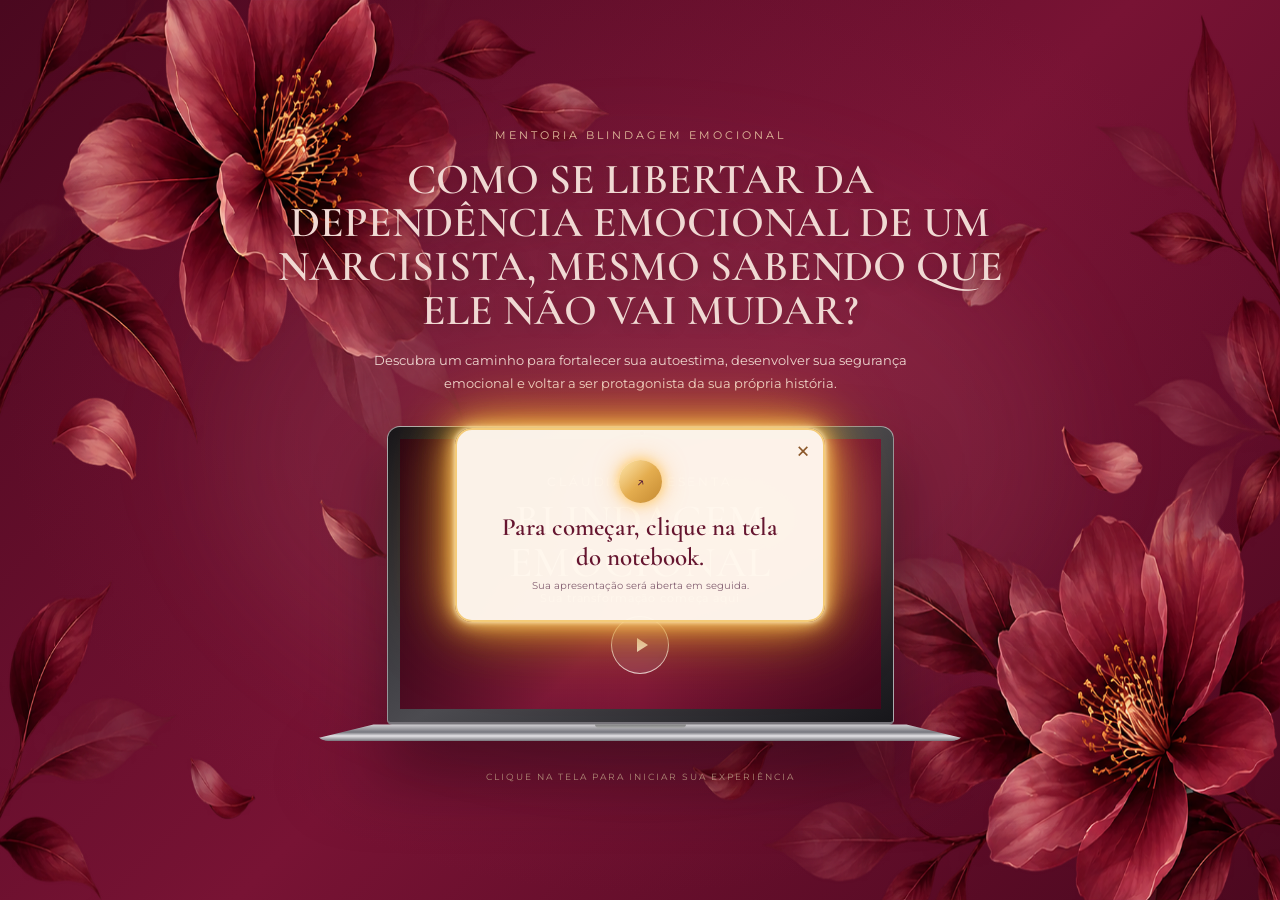
==== index.html @ 000be013 "Primeira versão da VSL Cláudia 3" ====
<!DOCTYPE html>
<html lang="pt-BR">
<head>
  <meta charset="UTF-8">
  <meta name="viewport" content="width=device-width, initial-scale=1.0">
  <meta name="theme-color" content="#650d2b">

  <title>Mentoria Blindagem Emocional | Cláudia</title>

  <link rel="stylesheet" href="style.css">
</head>

<body class="intro-page">

  <main>

    <section class="intro-screen">

      <!-- FUNDO FLORAL -->
      <img
        src="img/floresfundo.png"
        class="floral-background"
        alt=""
        aria-hidden="true"
      >

      <!-- ILUMINAÇÃO DE FUNDO -->
      <div class="intro-glow"></div>

      <!-- CONTEÚDO PRINCIPAL -->
      <div class="intro-content">

        <div class="intro-heading">

          <span class="intro-kicker">
            MENTORIA BLINDAGEM EMOCIONAL
          </span>

          <h1>
            COMO SE LIBERTAR DA DEPENDÊNCIA EMOCIONAL DE UM NARCISISTA, MESMO SABENDO QUE ELE NÃO VAI MUDAR?

          </h1>

          <p>
            Descubra um caminho para fortalecer sua autoestima,
            desenvolver sua segurança emocional e voltar a ser
            protagonista da sua própria história.
          </p>

        </div>

        <!-- NOTEBOOK -->
        <div
          class="laptop-wrap"
          id="laptopEntry"
          role="link"
          tabindex="0"
          aria-label="Clique na tela do notebook para começar"
        >

          <div class="laptop">

            <div class="laptop-lid">

              <div class="laptop-camera"></div>

              <div class="laptop-screen">

                <div class="screen-art">

                  <span class="screen-kicker">
                    CLÁUDIA APRESENTA
                  </span>

                  <span class="screen-title">
                    BLINDAGEM<br>EMOCIONAL
                  </span>

                  <span class="screen-subtitle">
                    Sua transformação começa aqui
                  </span>

                  <span class="screen-play">
                    <span></span>
                  </span>

                </div>

              </div>

            </div>

            <div class="laptop-base">
              <div class="laptop-notch"></div>
            </div>

          </div>

        </div>

        <span class="intro-footer">
          CLIQUE NA TELA PARA INICIAR SUA EXPERIÊNCIA
        </span>

      </div>

      <!-- AVISO DE ENTRADA -->
      <div
        class="entry-hint"
        id="entryHint"
        role="dialog"
        aria-labelledby="entryHintTitle"
      >

        <button
          class="hint-close"
          id="closeEntryHint"
          type="button"
          aria-label="Fechar aviso"
        >
          ×
        </button>

        <span class="hint-icon">↗</span>

        <p id="entryHintTitle">
          Para começar, clique na tela do notebook.
        </p>

        <span class="hint-small">
          Sua apresentação será aberta em seguida.
        </span>

        <span class="hint-pointer"></span>

      </div>

    </section>

  </main>

  <script src="script.js"></script>

</body>
</html>
---- style.css ----
@import url('https://fonts.googleapis.com/css2?family=Cormorant+Garamond:wght@400;500;600;700&family=Montserrat:wght@400;500;600;700&display=swap');

/* =========================================
   CONFIGURAÇÕES GERAIS
========================================= */

:root {
  --wine: #650d2b;
  --wine-dark: #3b071b;
  --wine-light: #8b2445;
  --cream: #f5e9dc;
  --gold: #d9b78c;
  --text: #fff8f0;
}

* {
  margin: 0;
  padding: 0;
  box-sizing: border-box;
}

html {
  scroll-behavior: smooth;
}

body {
  min-height: 100%;
  font-family: 'Montserrat', sans-serif;
  color: var(--text);
  overflow-x: hidden;
}

button {
  font-family: inherit;
}

[hidden] {
  display: none !important;
}

/* =========================================
   FUNDO FLORAL COMPARTILHADO
========================================= */

.intro-screen,
.video-screen {
  background-color: #650d2b;

  background-image:
    url("images/floresfundo.png"),
    radial-gradient(
      ellipse at 50% 45%,
      rgba(147, 37, 72, .38),
      transparent 70%
    ),
    linear-gradient(
      135deg,
      #4a081f 0%,
      #781334 52%,
      #4b081f 100%
    );

  background-size:
    100% 100%,
    cover,
    cover;

  background-position:
    center,
    center,
    center;

  background-repeat:
    no-repeat,
    no-repeat,
    no-repeat;

  background-attachment:
    scroll,
    scroll,
    scroll;
}

/* =========================================
   PRIMEIRA TELA
========================================= */

.intro-screen {
  min-height: 100svh;
  width: 100%;

  position: relative;

  display: flex;
  align-items: center;
  justify-content: center;

  overflow: hidden;
  isolation: isolate;
}

.intro-glow {
  position: absolute;
  z-index: 0;

  width: min(80vw, 850px);
  height: min(60vw, 550px);

  border-radius: 50%;

  background: rgba(230, 161, 158, .08);

  filter: blur(55px);
  pointer-events: none;
}

/* =========================================
   TÍTULO E CONTEÚDO
========================================= */

.intro-content {
  position: relative;
  z-index: 2;

  width: min(90%, 850px);

  display: flex;
  flex-direction: column;
  align-items: center;

  text-align: center;
  gap: 30px;

  padding: 55px 0 45px;
}

.intro-heading {
  max-width: 760px;
}

.intro-kicker {
  display: block;

  color: #e2bd9d;

  font-size: 11px;
  letter-spacing: 3px;

  margin-bottom: 16px;
}

.intro-heading h1 {
font-family: 'Cormorant Garamond', serif;
    font-size: clamp(34px, 5vw, 43px);
    font-weight: 600;
    line-height: 1.02;
    color: #f0d9d3;
    margin: 0 auto 16px;
    max-width: 1000px;
    text-shadow: 0 2px 15px rgba(30, 0, 10, .25);

}

.intro-heading p {
  max-width: 570px;

  margin: 0 auto;

  color: #f0d9d3;

  font-size: 13px;
  line-height: 1.8;
}

.intro-footer {
  font-size: 9px;
  letter-spacing: 2px;

  color: #e2bd9d;
  opacity: .95;
}

/* =========================================
   NOTEBOOK
========================================= */

.laptop-wrap {
  width: min(76vw, 650px);

  position: relative;
  z-index: 2;

  cursor: pointer;
  outline: none;

  filter: drop-shadow(
    0 35px 35px rgba(18, 0, 8, .45)
  );

  transition:
    transform .45s ease,
    filter .45s ease;
}

.laptop-wrap:hover,
.laptop-wrap:focus-visible {
  transform: translateY(-8px) scale(1.015);

  filter: drop-shadow(
    0 42px 42px rgba(18, 0, 8, .55)
  );
}

.laptop-wrap:focus-visible {
  outline: 2px solid var(--gold);
  outline-offset: 8px;
  border-radius: 10px;
}

.laptop {
  width: 100%;
}

.laptop-lid {
  width: 78%;

  margin: 0 auto;

  padding: 12px 12px 13px;

  background: linear-gradient(
    145deg,
    #16151a,
    #4c4b50 48%,
    #17161a
  );

  border: 1px solid rgba(255,255,255,.55);
  border-bottom: 3px solid #77747a;

  border-radius: 13px 13px 5px 5px;

  position: relative;
}

.laptop-camera {
  position: absolute;

  width: 4px;
  height: 4px;

  top: 4px;
  left: 50%;

  border-radius: 50%;
  background: #09090b;

  box-shadow: 0 0 0 1px #666;
}

.laptop-screen {
  aspect-ratio: 16 / 9;

  overflow: hidden;
  position: relative;

  background:
    radial-gradient(
      ellipse at 70% 30%,
      #a83956,
      transparent 40%
    ),
    linear-gradient(
      135deg,
      #300516,
      #8e1c40 54%,
      #4a071e
    );
}

.screen-art {
  width: 100%;
  height: 100%;

  display: flex;
  flex-direction: column;

  align-items: center;
  justify-content: center;

  text-align: center;
  padding: 5%;

  background: linear-gradient(
    90deg,
    rgba(34,0,13,.45),
    transparent 50%,
    rgba(34,0,13,.15)
  );
}

.screen-kicker {
  font-size: clamp(7px, 1vw, 12px);
  letter-spacing: .24em;

  color: #e8c7b5;

  margin-bottom: 2.2%;
}

.screen-title {
  font-family: 'Cormorant Garamond', serif;

  font-size: clamp(19px, 3.5vw, 43px);
  font-weight: 500;

  line-height: .98;
  letter-spacing: .025em;

  text-shadow: 0 2px 15px rgba(0,0,0,.2);
}

.screen-subtitle {
  margin-top: 2%;

  font-size: clamp(7px, .95vw, 11px);
  letter-spacing: .08em;

  color: #f0d9ce;
}

.screen-play {
  display: grid;
  place-items: center;

  width: clamp(30px, 5vw, 58px);
  aspect-ratio: 1;

  border: 1px solid rgba(255,255,255,.75);
  border-radius: 50%;

  margin-top: 2.5%;

  background: rgba(255,255,255,.12);
  backdrop-filter: blur(5px);
}

.screen-play span {
  width: 0;
  height: 0;

  border-top: 7px solid transparent;
  border-bottom: 7px solid transparent;
  border-left: 11px solid #fff4ec;

  margin-left: 4px;
}

.laptop-base {
  width: 100%;

  height: clamp(9px, 1.5vw, 17px);

  position: relative;
  margin-top: -1px;

  background: linear-gradient(
    180deg,
    #d7d5d8 0%,
    #77777e 48%,
    #e4e2e5 70%,
    #77767c 100%
  );

  clip-path: polygon(
    9% 0,
    91% 0,
    100% 85%,
    98% 100%,
    2% 100%,
    0 85%
  );

  border-radius: 0 0 13px 13px;
}

.laptop-notch {
  position: absolute;

  top: 0;
  left: 43%;

  width: 14%;
  height: 4px;

  background: linear-gradient(#777, #aaa);

  border-radius: 0 0 6px 6px;
}

/* =========================================
   AVISOS
========================================= */

.entry-hint,
.video-hint {
  position: absolute;
  z-index: 10;

  width: min(310px, calc(100vw - 36px));

  padding: 23px 22px 20px;

  text-align: center;
  color: #4b1025;

  background: #fff8f0;

  border: 1px solid rgba(217,183,140,.9);
  border-radius: 12px;

  box-shadow: 0 18px 55px rgba(20,0,8,.35);

  animation: hint-in .55s ease both;
}

.entry-hint {
  left: calc(50% + min(28vw, 300px));
  top: 50%;
  transform: translateY(-50%);
}

.entry-hint p,
.video-hint p {
  margin: 9px 0 6px;

  font-family: 'Cormorant Garamond', serif;

  font-size: 21px;
  font-weight: 600;
  line-height: 1.15;
}

.hint-small {
  display: block;

  font-size: 10px;
  line-height: 1.5;

  color: #8a6570;
}

.hint-icon {
  display: inline-grid;
  place-items: center;

  width: 31px;
  height: 31px;

  border-radius: 50%;

  background: #f1e0d8;
  color: var(--wine);

  font-size: 15px;
}

.hint-close {
  position: absolute;

  top: 5px;
  right: 9px;

  border: 0;
  background: transparent;

  color: #82576a;

  font-size: 25px;

  cursor: pointer;
  line-height: 1;
}

.hint-close:hover {
  color: var(--wine);
}

.hint-pointer {
  position: absolute;

  left: -9px;
  top: 48%;

  width: 17px;
  height: 17px;

  background: #fff8f0;

  border-left: 1px solid rgba(217,183,140,.9);
  border-bottom: 1px solid rgba(217,183,140,.9);

  transform: rotate(45deg);
}

@keyframes hint-in {
  from {
    opacity: 0;
    translate: 0 12px;
  }

  to {
    opacity: 1;
    translate: 0 0;
  }
}

/* =========================================
   SEGUNDA TELA - VÍDEO
========================================= */

.video-screen {
  min-height: 100svh;
  width: 100%;

  position: relative;

  display: flex;
  flex-direction: column;
}

/* =========================================
   HEADER
========================================= */

.site-header {
  min-height: 76px;

  padding: 0 clamp(22px, 6vw, 86px);

  display: flex;
  align-items: center;
  justify-content: space-between;

  border-bottom: 1px solid rgba(245,233,220,.25);

  background: rgba(40,3,17,.35);

  position: relative;
  z-index: 2;

  backdrop-filter: blur(5px);
}

.brand {
  color: var(--cream);
  text-decoration: none;

  font-family: 'Cormorant Garamond', serif;

  font-size: 27px;
  font-weight: 600;

  letter-spacing: .08em;
}

.brand span {
  color: var(--gold);
}

.header-caption {
  color: #f0d9d3;

  font-size: 9px;
  letter-spacing: .2em;
}

/* =========================================
   ÁREA DO VÍDEO
========================================= */

.video-content {
  width: min(100% - 36px, 1100px);

  margin: auto;
  padding: 45px 0;

  display: flex;
  align-items: center;
  justify-content: center;

  flex: 1;

  position: relative;
  z-index: 1;
}

.video-frame {
  position: relative;

  width: 100%;

  aspect-ratio: 16 / 9;

  max-height: min(75vh, 720px);

  margin: 0 auto;

  background: #16030b;

  border: 1px solid rgba(231,199,178,.45);

  box-shadow: 0 25px 70px rgba(15,0,7,.45);

  overflow: hidden;
}

.video-frame video {
  width: 100%;
  height: 100%;

  display: block;

  object-fit: contain;
  background: #120208;
}

/* =========================================
   PLACEHOLDER DO VÍDEO
========================================= */

.video-placeholder {
  position: absolute;
  inset: 0;

  display: none;
  flex-direction: column;

  align-items: center;
  justify-content: center;

  gap: 12px;
  padding: 20px;

  color: #f6e7dc;

  background: radial-gradient(
    circle at center,
    #8c2346,
    #270411
  );

  font-size: 12px;
  text-align: center;
}

.video-placeholder.visible {
  display: flex;
}

.video-placeholder p {
  font-size: 15px;
}

.video-placeholder small {
  color: #e8c9c3;
}

.placeholder-play {
  display: grid;
  place-items: center;

  width: 54px;
  aspect-ratio: 1;

  border: 1px solid rgba(255,255,255,.75);
  border-radius: 50%;
}

.placeholder-play span {
  width: 0;
  height: 0;

  border-top: 7px solid transparent;
  border-bottom: 7px solid transparent;
  border-left: 11px solid #fff4ec;

  margin-left: 4px;
}

/* =========================================
   CONTROLES DO VÍDEO
========================================= */

.video-controls {
  position: absolute;

  left: 0;
  right: 0;
  bottom: 0;

  display: flex;
  align-items: center;
  justify-content: space-between;

  padding: 30px 17px 13px;

  background: linear-gradient(
    transparent,
    rgba(0,0,0,.7)
  );

  pointer-events: none;
}

.control-btn {
  pointer-events: auto;

  display: inline-flex;
  align-items: center;

  gap: 8px;

  border: 1px solid rgba(255,255,255,.3);
  border-radius: 30px;

  padding: 9px 13px;

  color: white;
  background: rgba(24,3,12,.55);

  cursor: pointer;
  font-size: 10px;

  transition:
    background .2s,
    border-color .2s;
}

.control-btn:hover {
  background: rgba(255,255,255,.18);
  border-color: white;
}

.control-btn svg {
  width: 17px;
  height: 17px;

  fill: none;
  stroke: currentColor;
  stroke-width: 1.7;

  stroke-linecap: round;
  stroke-linejoin: round;
}

/* =========================================
   AVISO DA SEGUNDA TELA
========================================= */

.video-hint {
  top: 50%;
  left: 50%;

  transform: translate(-50%, -50%);

  width: min(390px, calc(100vw - 36px));

  z-index: 10;
}

.video-hint p {
  font-size: 24px;
}

.video-hint .hint-icon {
  background: var(--wine);
  color: white;
}

/* =========================================
   TELA CHEIA
========================================= */

.video-frame video:fullscreen {
  width: 100%;
  height: 100%;

  object-fit: contain;
  background: #000;
}

/* =========================================
   TRANSIÇÕES
========================================= */

.page-leaving {
  opacity: 0;
  transition: opacity .35s ease;
}

.laptop-wrap.opening {
  transform: scale(1.06);
  opacity: .5;
}

/* =========================================
   TABLETS
========================================= */

@media (max-width: 760px) {

  .intro-content {
    width: 92%;
    gap: 28px;
    padding: 65px 0 40px;
  }

  .intro-heading h1 {
    font-size: clamp(32px, 7vw, 43px);
  }

  .intro-heading p {
    font-size: 12px;
  }

  .laptop-wrap {
    width: 90%;
  }

  .laptop-lid {
    padding: 7px 7px 8px;
    border-radius: 8px 8px 3px 3px;
  }

  .laptop-base {
    height: 10px;
  }

  /* AVISO CENTRALIZADO NO CELULAR */

  .entry-hint {
    top: auto;
    bottom: 6%;

    left: 50%;

    transform: translateX(-50%);
  }

  .hint-pointer {
    display: none;
  }

  /* HEADER */

  .site-header {
    min-height: 62px;
    padding: 0 20px;
  }

  .brand {
    font-size: 23px;
  }

  .header-caption {
    font-size: 7px;
    letter-spacing: .12em;
  }

  /* VÍDEO */

  .video-content {
    width: calc(100% - 28px);

    padding: 35px 0 50px;
  }

  .video-frame {
    aspect-ratio: 16 / 9;
    max-height: none;
  }

  .video-controls {
    padding: 24px 8px 8px;
  }

  .control-btn {
    padding: 8px 10px;
    font-size: 9px;
  }
}

/* =========================================
   CELULARES
========================================= */

@media (max-width: 420px) {

  .intro-content {
    gap: 24px;
  }

  .intro-kicker {
    font-size: 9px;
    letter-spacing: 2px;
  }

  .intro-heading h1 {
    font-size: 34px;
  }

  .intro-heading p {
    font-size: 11px;
    line-height: 1.7;
  }

  .screen-kicker {
    letter-spacing: .12em;
  }

  .screen-title {
    font-size: clamp(17px, 6vw, 25px);
  }

  .screen-subtitle {
    font-size: 7px;
  }

  .screen-play {
    width: 28px;
  }

  .entry-hint {
    bottom: 5%;
  }

  .header-caption {
    max-width: 125px;
    text-align: right;
    line-height: 1.4;
  }

  .video-hint p {
    font-size: 22px;
  }

  .control-btn {
    gap: 5px;
    padding: 7px 8px;
  }

  .control-btn svg {
    width: 15px;
    height: 15px;
  }

}

/* =========================================
   TELAS MUITO PEQUENAS
========================================= */

@media (max-width: 350px) {

  .intro-heading h1 {
    font-size: 29px;
  }

  .intro-content {
    gap: 20px;
  }

  .site-header {
    padding: 0 13px;
  }

  .brand {
    font-size: 20px;
  }

  .header-caption {
    font-size: 6px;
  }

}


/* IMAGEM FLORAL NAS DUAS TELAS */

.intro-screen,
.video-screen {
  position: relative;
  isolation: isolate;
  overflow: hidden;
}

.floral-background {
  position: absolute;
  inset: 0;

  width: 100%;
  height: 100%;

  object-fit: fill;
  object-position: center;

  z-index: -1;

  pointer-events: none;
  user-select: none;
}

.intro-content,
.site-header,
.video-content {
  position: relative;
  z-index: 2;
}

.entry-hint,
.video-hint {
  z-index: 10;
}



/* =========================================
   AVISO CENTRALIZADO NO NOTEBOOK
========================================= */

.entry-hint {
  position: absolute !important;

  top: 50% !important;
  left: 50% !important;
  right: auto !important;
  bottom: auto !important;

  transform: translate(-50%, -50%) !important;

  width: min(310px, 82vw);
  padding: 25px 24px 22px;

  background: rgba(255, 248, 239, .97);

  border: 2px solid #e8bd70;
  border-radius: 14px;

  box-shadow:
    0 0 0 3px rgba(218, 164, 82, .16),
    0 0 18px rgba(255, 190, 83, .75),
    0 0 40px rgba(255, 166, 56, .35),
    0 15px 45px rgba(25, 0, 10, .45);

  animation:
    hint-appear .5s ease both,
    golden-pulse 2s ease-in-out .5s infinite;

  z-index: 20;

  pointer-events: none;
}

/* O X continua clicável */

.entry-hint .hint-close {
  pointer-events: auto;

  color: #8b5729;
  font-size: 28px;

  top: 7px;
  right: 12px;

  transition: transform .25s ease;
}

.entry-hint .hint-close:hover {
  transform: rotate(90deg);
  color: #b77b2e;
}

.entry-hint .hint-icon {
  background: linear-gradient(135deg, #f5dba9, #d8a44d);
  color: #592039;

  width: 37px;
  height: 37px;

  box-shadow: 0 0 15px rgba(218,164,82,.45);
}

.entry-hint p {
  color: #59162f;
  font-size: 23px;
  line-height: 1.15;
}

.entry-hint .hint-small {
  color: #866274;
}

/* Remove a seta lateral antiga */

.entry-hint .hint-pointer {
  display: none;
}

/* =========================================
   ANIMAÇÃO DE BRILHO DOURADO
========================================= */

@keyframes golden-pulse {
  0%, 100% {
    box-shadow:
      0 0 0 2px rgba(218,164,82,.12),
      0 0 13px rgba(255,190,83,.45),
      0 0 25px rgba(255,166,56,.2),
      0 15px 45px rgba(25,0,10,.4);
  }

  50% {
    box-shadow:
      0 0 0 4px rgba(218,164,82,.25),
      0 0 23px rgba(255,205,112,.95),
      0 0 48px rgba(255,166,56,.55),
      0 15px 45px rgba(25,0,10,.4);
  }
}

@keyframes hint-appear {
  from {
    opacity: 0;
    scale: .85;
  }

  to {
    opacity: 1;
    scale: 1;
  }
}

/* =========================================
   ABERTURA DO NOTEBOOK
========================================= */

.intro-screen {
  transition:
    background-color .8s ease,
    opacity .8s ease;
}

.laptop-wrap {
  transform-origin: center center;

  transition:
    transform .85s cubic-bezier(.65,0,.25,1),
    opacity .65s ease,
    filter .65s ease;
}

/* Quando a pessoa clica */

.intro-screen.is-transitioning .laptop-wrap {
  transform: scale(2.8);
  opacity: 0;

  filter: brightness(2.5) blur(5px);
  pointer-events: none;
}

.intro-screen.is-transitioning .intro-content {
  transition:
    opacity .55s ease,
    transform .75s ease;

  opacity: 0;
  transform: scale(.92);
}

.intro-screen.is-transitioning .entry-hint {
  animation: none;
  opacity: 0;
  transition: opacity .2s ease;
}

.intro-screen.is-transitioning {
  background-color: #23030f;
}

/* =========================================
   ENTRADA DA SEGUNDA PÁGINA
========================================= */

.video-page .site-header {
  animation: header-enter .8s ease both;
}

.video-page .video-content {
  animation: video-enter 1s cubic-bezier(.2,.75,.25,1) both;
}

.video-page .video-hint {
  animation: video-hint-enter .7s ease both;
}

@keyframes header-enter {
  from {
    opacity: 0;
    transform: translateY(-20px);
  }

  to {
    opacity: 1;
    transform: translateY(0);
  }
}

@keyframes video-enter {
  from {
    opacity: 0;
    transform: scale(.88);
    filter: blur(10px);
  }

  to {
    opacity: 1;
    transform: scale(1);
    filter: blur(0);
  }
}

@keyframes video-hint-enter {
  from {
    opacity: 0;
    transform: translate(-50%, -42%);
  }

  to {
    opacity: 1;
    transform: translate(-50%, -50%);
  }
}

/* =========================================
   RESPONSIVIDADE
========================================= */

@media (max-width: 760px) {

  .entry-hint {
    top: 50% !important;
    left: 50% !important;
    bottom: auto !important;

    width: min(285px, 84vw);
  }

  .entry-hint p {
    font-size: 21px;
  }

  .intro-screen.is-transitioning .laptop-wrap {
    transform: scale(2.2);
  }

}

@media (prefers-reduced-motion: reduce) {
  .entry-hint {
    animation: none;
  }

  .laptop-wrap,
  .intro-screen {
    transition-duration: .2s;
  }
}


/* ==========================================
   AVISO 1 — NOTEBOOK
   MAIOR, MAIS BAIXO E COM BRILHO INTENSO
========================================== */

.entry-hint {
  top: calc(50% + 75px) !important;
  left: 50% !important;

  width: min(370px, 88vw) !important;

  padding: 30px 32px 27px !important;

  border: 2px solid #f4cb79 !important;
  border-radius: 17px !important;

  background: rgba(255, 247, 237, 0.98) !important;

  box-shadow:
    0 0 5px #fff1c9,
    0 0 15px #f5c76f,
    0 0 30px rgba(255, 190, 75, 0.95),
    0 0 55px rgba(255, 177, 48, 0.8),
    0 0 85px rgba(255, 166, 40, 0.45),
    0 15px 45px rgba(25, 0, 10, 0.45) !important;

  animation:
    hint-appear .5s ease both,
    golden-pulse-strong 1.8s ease-in-out .5s infinite !important;
}

/* Texto do primeiro aviso */

.entry-hint p {
  font-size: 25px !important;
  line-height: 1.2 !important;
  color: #65152f !important;
}

/* Ícone dourado */

.entry-hint .hint-icon {
  width: 43px !important;
  height: 43px !important;

  background: linear-gradient(
    135deg,
    #ffe8b0,
    #e4ad4f,
    #c58a31
  ) !important;

  box-shadow:
    0 0 12px rgba(255, 195, 80, .8),
    0 0 25px rgba(255, 180, 60, .5) !important;
}

/* ==========================================
   AVISO 2 — PÁGINA DO VÍDEO
   MESMO BRILHO DOURADO
========================================== */

.video-hint {
  border: 2px solid #f4cb79 !important;
  border-radius: 17px !important;

  background: rgba(255, 247, 237, 0.98) !important;

  box-shadow:
    0 0 5px #fff1c9,
    0 0 15px #f5c76f,
    0 0 30px rgba(255, 190, 75, 0.95),
    0 0 55px rgba(255, 177, 48, 0.8),
    0 0 85px rgba(255, 166, 40, 0.45),
    0 15px 45px rgba(25, 0, 10, 0.45) !important;

  animation:
    video-hint-enter .7s ease both,
    golden-pulse-strong 1.8s ease-in-out .7s infinite !important;
}

.video-hint p {
  color: #65152f !important;
  font-size: 23px !important;
  line-height: 1.25 !important;
}

.video-hint .hint-icon {
  background: linear-gradient(
    135deg,
    #ffe8b0,
    #e4ad4f,
    #c58a31
  ) !important;

  box-shadow:
    0 0 12px rgba(255, 195, 80, .8),
    0 0 25px rgba(255, 180, 60, .5) !important;
}

/* ==========================================
   BRILHO DOURADO MAIS FORTE
========================================== */

@keyframes golden-pulse-strong {

  0%, 100% {
    border-color: #e9b95e;

    box-shadow:
      0 0 5px #fff1c9,
      0 0 14px #f5c76f,
      0 0 28px rgba(255, 190, 75, .8),
      0 0 48px rgba(255, 177, 48, .55),
      0 15px 45px rgba(25, 0, 10, .4);
  }

  50% {
    border-color: #fff0b8;

    box-shadow:
      0 0 8px #fff8df,
      0 0 22px #ffe29b,
      0 0 42px #ffc65e,
      0 0 70px rgba(255, 177, 48, 1),
      0 0 100px rgba(255, 166, 40, .7),
      0 15px 45px rgba(25, 0, 10, .4);
  }

}

/* ==========================================
   AJUSTE PARA CELULARES
========================================== */

@media (max-width: 760px) {

  .entry-hint {
    top: calc(50% + 35px) !important;

    width: min(320px, 88vw) !important;

    padding: 25px 22px !important;
  }

  .entry-hint p {
    font-size: 21px !important;
  }

  .video-hint {
    width: min(320px, 88vw);
  }

}



/* ==========================================
   VSL — EXPERIÊNCIA HORIZONTAL
========================================== */

:root {
  --hx-cream: #F8F3EC;
  --hx-wine: #7A2635;
  --hx-dark: #5A1723;
  --hx-deep: #260F19;
  --hx-rose: #B77B83;
  --hx-gold: #C8A985;
  --hx-text: #38252A;
  --hx-muted: #8B7778;
  --hx-serif: "Cormorant Garamond", Georgia, serif;
  --hx-sans: "Lato", Arial, sans-serif;
}

/* BLOQUEADO ATÉ A LIBERAÇÃO DO VÍDEO */

.horizontal-experience {
  display: none;
  width: 100%;
  height: 100svh;
  background: var(--hx-cream);
}

.horizontal-experience.is-unlocked {
  display: block;
  animation: hxReveal 1s ease both;
}

@keyframes hxReveal {
  from {
    opacity: 0;
    filter: blur(8px);
  }
  to {
    opacity: 1;
    filter: blur(0);
  }
}

/* TRILHO HORIZONTAL */

.horizontal-track {
  display: flex;
  flex-wrap: nowrap;

  width: 100%;
  height: 100svh;

  overflow-x: auto;
  overflow-y: hidden;

  scroll-snap-type: x mandatory;
  scroll-behavior: smooth;
  overscroll-behavior: contain;

  scrollbar-width: none;
  -ms-overflow-style: none;
}

.horizontal-track::-webkit-scrollbar {
  display: none;
}

/* CADA SEÇÃO OCUPA UMA TELA */

.horizontal-panel {
  position: relative;

  flex: 0 0 100%;
  width: 100%;
  min-width: 100%;
  height: 100%;
  min-height: 100svh;

  display: flex;
  align-items: center;
  justify-content: center;

  padding: 55px 7%;

  overflow: hidden;
  scroll-snap-align: start;
  scroll-snap-stop: always;

  box-sizing: border-box;
}

.panel-content {
  position: relative;
  z-index: 2;

  width: min(1180px, 100%);
  max-height: 100%;
  margin: auto;
}

/* TIPOGRAFIA */

.hx-kicker {
  display: block;
  margin-bottom: 18px;

  color: var(--hx-wine);
  font-family: var(--hx-sans);

  font-size: 10px;
  font-weight: 700;
  letter-spacing: 3px;
  text-transform: uppercase;
}

.horizontal-panel h2 {
  color: var(--hx-deep);
  font-family: var(--hx-serif);

  font-size: clamp(40px, 5vw, 68px);
  font-weight: 500;
  line-height: .98;
}

.horizontal-panel h2 em {
  color: var(--hx-wine);
  font-weight: 400;
}

.hx-description {
  max-width: 540px;
  margin: 22px auto;

  color: var(--hx-muted);
  font-size: 14px;
  line-height: 1.8;
}

/* BOTÕES */

.hx-button {
  display: inline-flex;
  align-items: center;
  justify-content: center;
  gap: 15px;

  min-height: 56px;
  padding: 16px 28px;

  border: 1px solid var(--hx-gold);
  border-radius: 7px;

  background: var(--hx-wine);
  color: white;

  font-family: var(--hx-sans);
  font-size: 11px;
  font-weight: 700;
  letter-spacing: 1.2px;
  text-align: center;

  transition:
    background .3s ease,
    transform .3s ease,
    box-shadow .3s ease;
}

.hx-button:hover {
  background: var(--hx-deep);
  transform: translateY(-3px);
  box-shadow: 0 10px 30px rgba(90, 23, 35, .2);
}

/* ==========================================
   01 — INVESTIMENTO
========================================== */

.investment-panel {
  background:
    radial-gradient(circle at 15% 15%, rgba(183,123,131,.16), transparent 35%),
    var(--hx-cream);
}

.investment-content {
  max-width: 700px;
  padding: 45px;

  text-align: center;

  border: 1px solid rgba(200,169,133,.75);
  background: rgba(255,255,255,.55);

  box-shadow: 0 25px 80px rgba(38,15,25,.08);
}

.investment-content h2 {
  font-size: clamp(45px, 5.5vw, 70px);
}

.investment-price-box {
  display: flex;
  flex-direction: column;
  gap: 5px;

  margin: 25px 0;
}

.investment-price-box span {
  color: var(--hx-muted);
  font-size: 10px;
  letter-spacing: 3px;
}

.investment-price-box strong {
  color: var(--hx-wine);
  font-family: var(--hx-sans);
  font-size: clamp(35px, 4vw, 52px);
}

.investment-content small {
  display: block;
  margin-top: 15px;
  color: var(--hx-muted);
  font-size: 10px;
}

/* ==========================================
   02 — GARANTIA
========================================== */

.guarantee-panel {
  background:
    radial-gradient(circle at 80% 20%, rgba(183,123,131,.2), transparent 38%),
    #EFE5DA;
}

.guarantee-content {
  max-width: 760px;
  padding: 60px;
  text-align: center;
}

.guarantee-symbol {
  display: grid;
  place-items: center;

  width: 75px;
  height: 75px;
  margin: 0 auto 25px;

  border: 1px solid var(--hx-gold);
  border-radius: 50%;

  color: var(--hx-wine);
  font-size: 34px;
}

.guarantee-content h2 {
  margin-bottom: 25px;
}

.guarantee-content p {
  max-width: 520px;
  margin: auto;

  color: var(--hx-muted);
  font-size: 15px;
  line-height: 1.8;
}

/* ==========================================
   03 — MÉTODO
========================================== */

.method-section {
  background: var(--hx-deep);
  color: var(--hx-cream);
}

.method-content {
  display: flex;
  flex-direction: column;
  justify-content: center;
  gap: 35px;
}

.method-heading {
  max-width: 750px;
}

.method-heading .hx-kicker {
  color: var(--hx-gold);
}

.method-heading h2 {
  color: var(--hx-cream);
  font-size: clamp(36px, 4.5vw, 57px);
}

.method-heading h2 em {
  color: #D5AD9D;
}

.method-heading p {
  max-width: 550px;
  margin-top: 15px;

  color: rgba(248,243,236,.7);
  font-size: 13px;
  line-height: 1.7;
}

.method-cards {
  display: grid;
  grid-template-columns: repeat(5, minmax(0, 1fr));
  gap: 22px;
}

.method-item {
  min-width: 0;
  padding: 18px 12px;

  border-top: 1px solid rgba(200,169,133,.5);

  transition:
    background .3s ease,
    transform .3s ease;
}

.method-item:hover {
  background: rgba(255,255,255,.04);
  transform: translateY(-5px);
}

.method-number {
  display: block;
  margin-bottom: 18px;

  color: var(--hx-gold);
  font-size: 12px;
  letter-spacing: 2px;
}

.method-line {
  display: block;
  width: 35px;
  height: 1px;
  margin-bottom: 17px;
  background: var(--hx-gold);
}

.method-item h3 {
  margin-bottom: 12px;

  color: var(--hx-cream);
  font-family: var(--hx-serif);
  font-size: clamp(22px, 2vw, 29px);
  font-weight: 500;
}

.method-item p {
  color: rgba(248,243,236,.65);
  font-size: 11px;
  line-height: 1.7;
}

.method-footer {
  color: var(--hx-gold);
  font-size: 9px;
  letter-spacing: 3px;
  text-align: right;
}

/* ==========================================
   04 — BÔNUS
========================================== */

.bonus-section {
  background: #F0E7DD;
}

.bonus-content {
  display: flex;
  flex-direction: column;
  gap: 30px;
}

.bonus-heading {
  max-width: 760px;
}

.bonus-heading h2 {
  font-size: clamp(35px, 4vw, 53px);
}

.bonus-heading p {
  max-width: 530px;
  margin-top: 12px;

  color: var(--hx-muted);
  font-size: 12px;
  line-height: 1.7;
}

.bonus-grid {
  display: grid;
  grid-template-columns: repeat(4, minmax(0, 1fr));
  gap: 15px;
}

.bonus-item {
  min-width: 0;
  min-height: 225px;

  padding: 22px 17px;

  background: rgba(255,255,255,.62);
  border: 1px solid rgba(200,169,133,.45);

  transition:
    transform .3s ease,
    box-shadow .3s ease;
}

.bonus-item:hover {
  transform: translateY(-6px);
  box-shadow: 0 15px 35px rgba(38,15,25,.09);
}

.bonus-number {
  display: block;
  color: var(--hx-gold);
  font-size: 11px;
  letter-spacing: 2px;
}

.bonus-circle {
  display: grid;
  place-items: center;

  width: 43px;
  height: 43px;
  margin: 14px 0;

  border: 1px solid var(--hx-gold);
  border-radius: 50%;

  color: var(--hx-wine);
  font-size: 24px;
}

.bonus-item h3 {
  margin-bottom: 10px;

  color: var(--hx-deep);
  font-family: var(--hx-serif);
  font-size: 23px;
  line-height: 1.05;
}

.bonus-item p {
  color: var(--hx-muted);
  font-size: 10px;
  line-height: 1.65;
}

/* ==========================================
   05 — FAQ
========================================== */

.faq-section {
  background: var(--hx-cream);
}

.faq-content {
  display: grid;
  grid-template-columns: .8fr 1.2fr;
  align-items: start;
  gap: 70px;
}

.faq-heading h2 {
  font-size: clamp(40px, 5vw, 65px);
}

.faq-list {
  border-top: 1px solid rgba(90,23,35,.2);
}

.faq-item {
  padding: 19px 0;
  border-bottom: 1px solid rgba(90,23,35,.2);
}

.faq-item summary {
  position: relative;
  padding-right: 30px;

  color: var(--hx-deep);
  font-family: var(--hx-serif);
  font-size: 23px;

  cursor: pointer;
  list-style: none;
}

.faq-item summary::-webkit-details-marker {
  display: none;
}

.faq-item summary::after {
  content: "+";
  position: absolute;
  right: 0;
  top: -4px;

  color: var(--hx-wine);
  font-family: var(--hx-sans);
  font-size: 25px;

  transition: transform .25s ease;
}

.faq-item[open] summary::after {
  transform: rotate(45deg);
}

.faq-item p {
  max-width: 650px;
  padding-top: 15px;

  color: var(--hx-muted);
  font-size: 12px;
  line-height: 1.8;
}

/* ==========================================
   06 — CTA FINAL
========================================== */

.final-cta {
  background:
    radial-gradient(circle at center, rgba(183,123,131,.22), transparent 55%),
    var(--hx-wine);
  color: var(--hx-cream);
}

.final-cta-content {
  max-width: 850px;
  text-align: center;
}

.final-cta .hx-kicker {
  color: var(--hx-gold);
}

.final-cta-content > p {
  font-family: var(--hx-serif);
  font-size: clamp(32px, 4.5vw, 58px);
  line-height: 1.12;
}

.final-cta-subtext {
  display: block;
  margin: 24px 0 35px;

  color: rgba(248,243,236,.75);
  font-size: 13px;
  line-height: 1.7;
}

.final-cta .hx-button {
  background: var(--hx-cream);
  color: var(--hx-wine);
  border-color: var(--hx-gold);
}

/* ==========================================
   07 — RODAPÉ
========================================== */

.footer-panel {
  min-height: 100svh;
  background: var(--hx-deep);
  color: var(--hx-cream);
}

.horizontal-footer {
  width: min(1100px, 100%);
  display: flex;
  flex-direction: column;
  align-items: center;
  gap: 25px;
  text-align: center;
}

.footer-brand {
  font-family: var(--hx-serif);
  font-size: 52px;
  letter-spacing: 3px;
}

.footer-brand span {
  color: var(--hx-gold);
}

.horizontal-footer p {
  color: rgba(248,243,236,.65);
  font-size: 11px;
  line-height: 1.7;
}

.footer-security {
  color: var(--hx-gold);
  font-size: 12px;
  letter-spacing: 1px;
}

.footer-safety {
  max-width: 400px;
  padding-top: 20px;
  border-top: 1px solid rgba(200,169,133,.3);
}

/* ==========================================
   RESPONSIVIDADE
========================================== */

@media (max-width: 1000px) {

  .horizontal-panel {
    padding: 40px 5%;
  }

  .method-cards {
    grid-template-columns: repeat(3, minmax(0, 1fr));
  }

  .bonus-grid {
    grid-template-columns: repeat(2, minmax(0, 1fr));
  }

  .faq-content {
    gap: 35px;
  }

}

@media (max-width: 760px) {

  .horizontal-experience,
  .horizontal-track {
    height: 100svh;
  }

  .horizontal-track {
    scroll-snap-type: x mandatory;
  }

  .horizontal-panel {
    flex: 0 0 100%;
    min-width: 100%;
    height: 100svh;
    min-height: 100svh;

    padding: 35px 7%;

    overflow-y: auto;
    align-items: center;
  }

  .panel-content {
    max-height: none;
    padding-top: 25px;
    padding-bottom: 25px;
  }

  .investment-content {
    padding: 30px 20px;
  }

  .guarantee-content {
    padding: 25px 10px;
  }

  .method-content,
  .bonus-content {
    gap: 22px;
  }

  .method-cards {
    display: flex;
    overflow-x: auto;
    gap: 15px;

    padding: 10px 2px 20px;

    scroll-snap-type: x mandatory;
    scrollbar-width: thin;
  }

  .method-item {
    flex: 0 0 75%;
    scroll-snap-align: start;
    padding: 20px;
  }

  .bonus-grid {
    grid-template-columns: repeat(2, minmax(0, 1fr));
    gap: 10px;
  }

  .bonus-item {
    min-height: 220px;
    padding: 15px 12px;
  }

  .bonus-item h3 {
    font-size: 19px;
  }

  .bonus-item p {
    font-size: 10px;
  }

  .faq-content {
    display: flex;
    flex-direction: column;
    gap: 25px;
  }

  .faq-item summary {
    font-size: 19px;
  }

  .final-cta-content > p {
    font-size: 37px;
  }

  .footer-brand {
    font-size: 43px;
  }

}

@media (max-width: 400px) {

  .horizontal-panel {
    padding: 25px 5%;
  }

  .horizontal-panel h2 {
    font-size: 36px;
  }

  .method-item {
    flex-basis: 85%;
  }

  .bonus-grid {
    grid-template-columns: 1fr;
  }

  .bonus-item {
    min-height: 0;
  }

  .investment-content {
    padding: 25px 15px;
  }

  .investment-price-box strong {
    font-size: 34px;
  }

}

/* ACESSIBILIDADE */

@media (prefers-reduced-motion: reduce) {

  .horizontal-experience.is-unlocked {
    animation: none;
  }

  .horizontal-track {
    scroll-behavior: auto;
  }

  .hx-button,
  .bonus-item,
  .method-item {
    transition: none;
  }

}


/* ==========================================
   VSL — TRANSIÇÃO PARA A EXPERIÊNCIA HORIZONTAL
========================================== */

/* Bloqueia a rolagem vertical da página */
html.hx-active,
body.hx-active {
  width: 100%;
  height: 100%;
  margin: 0;
  overflow: hidden !important;
}

/* Esconde a tela do vídeo depois que ele termina */
body.hx-active .video-screen {
  display: none !important;
}

/* Coloca a experiência horizontal na tela inteira */
body.hx-active #horizontalExperience {
  display: block !important;

  position: fixed;
  inset: 0;

  width: 100vw;
  height: 100vh;
  height: 100svh;

  z-index: 100;

  overflow: hidden;
}

/* Trilho horizontal */
body.hx-active #horizontalTrack {
  display: flex;

  width: 100%;
  height: 100vh;
  height: 100svh;

  overflow-x: auto;
  overflow-y: hidden;

  scroll-behavior: smooth;
  scroll-snap-type: x mandatory;

  overscroll-behavior: contain;

  scrollbar-width: none;
}

body.hx-active #horizontalTrack::-webkit-scrollbar {
  display: none;
}

/* Mantém as seções lado a lado */
body.hx-active .horizontal-panel {
  flex: 0 0 100%;
  min-width: 100%;
  height: 100%;
}

/* Responsividade */
@media (max-width: 760px) {
  body.hx-active .horizontal-panel {
    height: 100svh;
    min-height: 100svh;
    overflow-y: auto;
  }
}
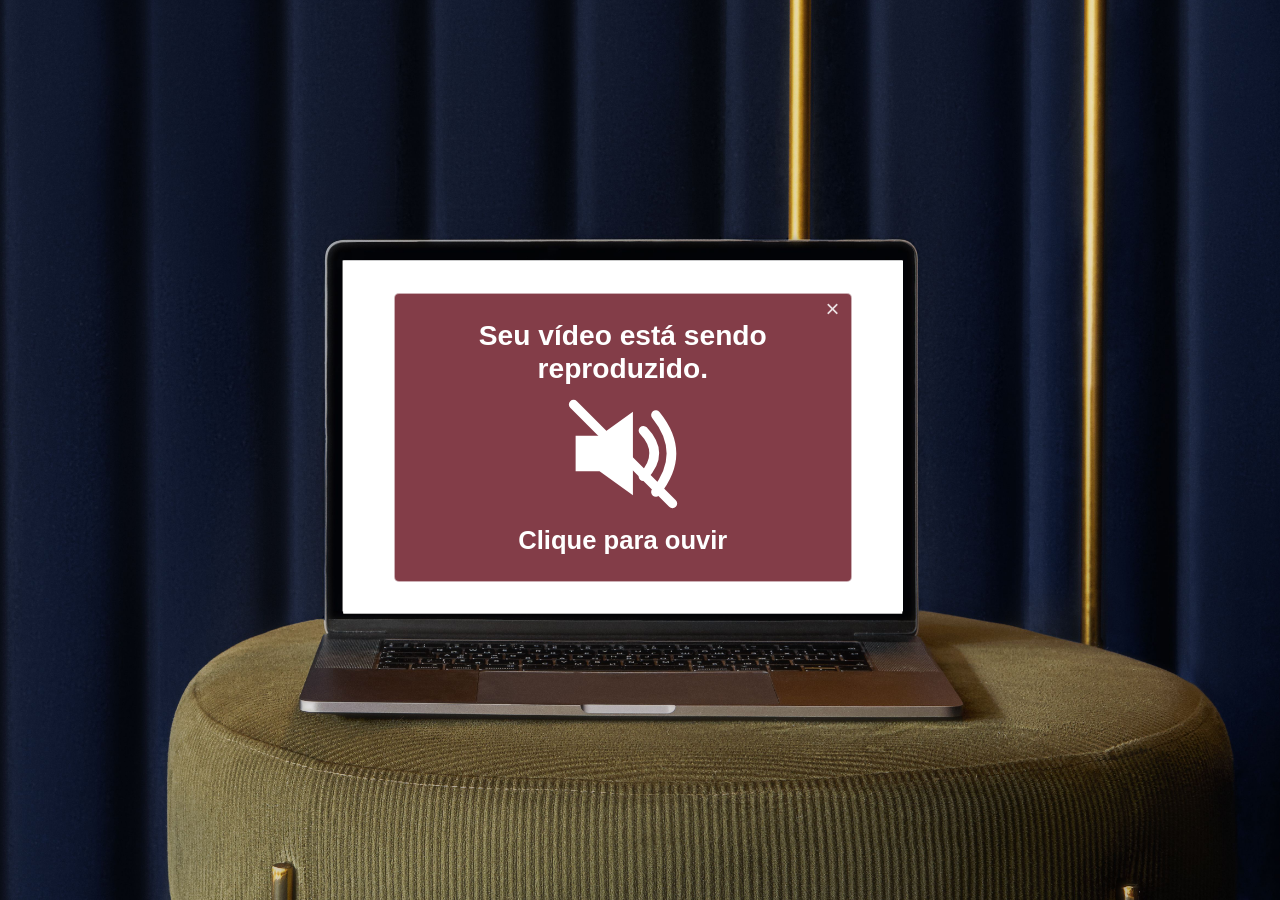
==== commit 1dec3cdc: "vsl 3 ajustes feitos" ====
--- a/index.html
+++ b/index.html
@@ -1,146 +1,119 @@
-
 <!DOCTYPE html>
 <html lang="pt-BR">
+
 <head>
-  <meta charset="UTF-8">
-  <meta name="viewport" content="width=device-width, initial-scale=1.0">
-  <meta name="theme-color" content="#650d2b">
+    <meta charset="UTF-8">
+    <meta name="viewport" content="width=device-width, initial-scale=1.0">
 
-  <title>Mentoria Blindagem Emocional | Cláudia</title>
+    <title>Mentoria Blindagem Emocional | Cláudia</title>
 
-  <link rel="stylesheet" href="style.css">
+    <link rel="stylesheet" href="style.css">
 </head>
 
-<body class="intro-page">
+<body>
 
-  <main>
+    <main class="intro-screen" id="introScreen">
 
-    <section class="intro-screen">
+        <!-- CENÁRIO RESPONSIVO -->
+        <div class="scene-art">
 
-      <!-- FUNDO FLORAL -->
-      <img
-        src="img/floresfundo.png"
-        class="floral-background"
-        alt=""
-        aria-hidden="true"
-      >
 
-      <!-- ILUMINAÇÃO DE FUNDO -->
-      <div class="intro-glow"></div>
+          <picture class="scene-picture">
 
-      <!-- CONTEÚDO PRINCIPAL -->
-      <div class="intro-content">
+            <!-- IMAGEM VERTICAL PARA CELULAR -->
+            <source
+                media="(max-width: 600px)"
+                srcset="img/fundocelular.jpg"
+            >
 
-        <div class="intro-heading">
+            <!-- IMAGEM HORIZONTAL PARA DESKTOP E TABLET -->
+            <img
+                src="img/fundonote.jpg"
+                alt="Notebook sobre pufe verde"
+                class="scene-image"
+            >
 
-          <span class="intro-kicker">
-            MENTORIA BLINDAGEM EMOCIONAL
-          </span>
+        </picture>
 
-          <h1>
-            COMO SE LIBERTAR DA DEPENDÊNCIA EMOCIONAL DE UM NARCISISTA, MESMO SABENDO QUE ELE NÃO VAI MUDAR?
+            <!-- ÁREA DA TELA DO NOTEBOOK -->
+            <div class="laptop-screen" id="laptopScreen">
 
-          </h1>
+                <!-- PRÉVIA DO VÍDEO -->
+                <video
+                    class="video-preview"
+                    id="videoPreview"
+                    autoplay
+                    muted
+                    loop
+                    playsinline
+                    preload="auto"
+                >
+                    <source src="video/vsl-demo1.mp4" type="video/mp4">
+                </video>
 
-          <p>
-            Descubra um caminho para fortalecer sua autoestima,
-            desenvolver sua segurança emocional e voltar a ser
-            protagonista da sua própria história.
-          </p>
+                <!-- AVISO DE ÁUDIO -->
+                <div class="sound-notice" id="soundNotice">
+
+                    <button
+                        type="button"
+                        class="close-notice"
+                        id="closeNotice"
+                        aria-label="Fechar aviso"
+                    >
+                        ×
+                    </button>
+
+                    <h1>
+                        Seu vídeo está sendo reproduzido.
+                    </h1>
+
+                    <div class="sound-icon">
+
+                        <svg viewBox="0 0 120 120" aria-hidden="true">
+
+                            <path
+                                d="M15 43 H38 L70 20 V100 L38 77 H15 Z"
+                                fill="white"
+                            />
+
+                            <path
+                                d="M80 38 Q101 60 80 82"
+                                fill="none"
+                                stroke="white"
+                                stroke-width="9"
+                                stroke-linecap="round"
+                            />
+
+                            <path
+                                d="M92 23 Q122 60 92 97"
+                                fill="none"
+                                stroke="white"
+                                stroke-width="9"
+                                stroke-linecap="round"
+                            />
+
+                            <path
+                                d="M13 13 L108 108"
+                                stroke="white"
+                                stroke-width="9"
+                                stroke-linecap="round"
+                            />
+
+                        </svg>
+
+                    </div>
+
+                    <p>Clique para ouvir</p>
+
+                </div>
+
+            </div>
 
         </div>
 
-        <!-- NOTEBOOK -->
-        <div
-          class="laptop-wrap"
-          id="laptopEntry"
-          role="link"
-          tabindex="0"
-          aria-label="Clique na tela do notebook para começar"
-        >
+    </main>
 
-          <div class="laptop">
-
-            <div class="laptop-lid">
-
-              <div class="laptop-camera"></div>
-
-              <div class="laptop-screen">
-
-                <div class="screen-art">
-
-                  <span class="screen-kicker">
-                    CLÁUDIA APRESENTA
-                  </span>
-
-                  <span class="screen-title">
-                    BLINDAGEM<br>EMOCIONAL
-                  </span>
-
-                  <span class="screen-subtitle">
-                    Sua transformação começa aqui
-                  </span>
-
-                  <span class="screen-play">
-                    <span></span>
-                  </span>
-
-                </div>
-
-              </div>
-
-            </div>
-
-            <div class="laptop-base">
-              <div class="laptop-notch"></div>
-            </div>
-
-          </div>
-
-        </div>
-
-        <span class="intro-footer">
-          CLIQUE NA TELA PARA INICIAR SUA EXPERIÊNCIA
-        </span>
-
-      </div>
-
-      <!-- AVISO DE ENTRADA -->
-      <div
-        class="entry-hint"
-        id="entryHint"
-        role="dialog"
-        aria-labelledby="entryHintTitle"
-      >
-
-        <button
-          class="hint-close"
-          id="closeEntryHint"
-          type="button"
-          aria-label="Fechar aviso"
-        >
-          ×
-        </button>
-
-        <span class="hint-icon">↗</span>
-
-        <p id="entryHintTitle">
-          Para começar, clique na tela do notebook.
-        </p>
-
-        <span class="hint-small">
-          Sua apresentação será aberta em seguida.
-        </span>
-
-        <span class="hint-pointer"></span>
-
-      </div>
-
-    </section>
-
-  </main>
-
-  <script src="script.js"></script>
+    <script src="script.js"></script>
 
 </body>
-</html>
+</html>
--- a/style.css
+++ b/style.css
@@ -1,2309 +1,2693 @@
-@import url('https://fonts.googleapis.com/css2?family=Cormorant+Garamond:wght@400;500;600;700&family=Montserrat:wght@400;500;600;700&display=swap');
-
-/* =========================================
+/* ==========================================
    CONFIGURAÇÕES GERAIS
-========================================= */
+========================================== */
+
+* {
+    margin: 0;
+    padding: 0;
+    box-sizing: border-box;
+}
+
+html,
+body {
+    width: 100%;
+    height: 100%;
+    overflow: hidden;
+}
+
+body {
+    background: #07101d;
+    font-family: Arial, Helvetica, sans-serif;
+}
+
+
+/* ==========================================
+   TELA PRINCIPAL
+========================================== */
+
+.intro-screen {
+    position: relative;
+
+    width: 100%;
+    height: 100vh;
+    height: 100svh;
+
+    overflow: hidden;
+    background: #07101d;
+}
+
+
+/* ==========================================
+   CENÁRIO DESKTOP
+========================================== */
+
+.scene-art {
+    position: absolute;
+
+    width: 170vw;
+    aspect-ratio: 2048 / 1366;
+
+    left: 50%;
+    top: 50%;
+
+    transform: translate(-64.2%, -65.8%);
+
+    max-width: none;
+
+    transition:
+        transform .7s ease,
+        opacity .7s ease;
+}
+
+.scene-picture {
+    display: block;
+
+    width: 100%;
+    height: 100%;
+}
+
+.scene-image {
+    display: block;
+
+    width: 100%;
+    height: 100%;
+
+    object-fit: contain;
+
+    pointer-events: none;
+    user-select: none;
+}
+
+
+/* ==========================================
+   TELA DO NOTEBOOK - DESKTOP
+========================================== */
+
+.laptop-screen {
+    position: absolute;
+
+    left: 51.1%;
+    top: 53.7%;
+
+    width: 25.7%;
+    height: 24.3%;
+
+    transform: translate(-2.1%, -3.8%);
+
+    overflow: hidden;
+
+    background: #fff;
+
+    cursor: pointer;
+
+    isolation: isolate;
+}
+
+
+/* ==========================================
+   VÍDEO
+========================================== */
+
+.video-preview {
+    position: absolute;
+
+    inset: 0;
+
+    width: 100%;
+    height: 100%;
+
+    display: block;
+
+    object-fit: cover;
+
+    pointer-events: none;
+
+    background: #fff;
+}
+
+
+/* ==========================================
+   AVISO DE ÁUDIO
+========================================== */
+
+.sound-notice {
+    position: absolute;
+    z-index: 3;
+    width: 82%;
+    height: 82%;
+    left: 50%;
+    top: 50%;
+    transform: translate(-50%, -50%);
+    display: flex;
+    flex-direction: column;
+    align-items: center;
+    justify-content: center;
+    text-align: center;
+    padding: 12px;
+    color: #fff;
+    background: rgba(92, 0, 15, 0.76);
+    border: 1px solid rgba(255, 255, 255, 0.585);
+    border-radius: 5px;
+    backdrop-filter: blur(2px);
+    animation: redPulse 1.8s ease-in-out infinite;
+    transition: opacity .35s ease, visibility .50s ease;
+}
+
+@keyframes redPulse {
+    0%, 100% {
+        background: rgba(92, 0, 15, 0.85);
+    }
+
+    50% {
+        background: rgba(92, 0, 15, 0.542);
+    }
+}
+.sound-notice h1 {
+    width: 95%;
+
+    font-size: clamp(16px, 2.2vw, 34px);
+
+    font-weight: 800;
+
+    line-height: 1.17;
+}
+
+.sound-notice p {
+    font-size: clamp(15px, 2vw, 31px);
+
+    font-weight: 800;
+
+    margin-top: 5px;
+}
+
+
+/* ==========================================
+   ÍCONE DE ÁUDIO
+========================================== */
+
+.sound-icon {
+    width: 30%;
+    max-width: 125px;
+
+    aspect-ratio: 1 / 1;
+
+    margin: 5px 0;
+}
+
+.sound-icon svg {
+    width: 100%;
+    height: 100%;
+
+    display: block;
+}
+
+
+/* ==========================================
+   BOTÃO X
+========================================== */
+
+.close-notice {
+    position: absolute;
+
+    top: 3px;
+    right: 6px;
+
+    width: 25px;
+    height: 25px;
+
+    border: none;
+    background: transparent;
+
+    color: white;
+
+    font-size: 24px;
+    font-weight: 300;
+
+    line-height: 1;
+
+    cursor: pointer;
+
+    z-index: 5;
+
+    opacity: .85;
+
+    transition:
+        opacity .2s ease,
+        transform .2s ease;
+}
+
+.close-notice:hover {
+    opacity: 1;
+    transform: scale(1.1);
+}
+
+
+/* ==========================================
+   AVISO FECHADO
+========================================== */
+
+.sound-notice.hidden {
+    opacity: 0;
+    visibility: hidden;
+    pointer-events: none;
+}
+
+
+/* ==========================================
+   TRANSIÇÃO PARA SEGUNDA PÁGINA
+========================================== */
+
+.intro-screen.leaving::after {
+    content: "";
+
+    position: absolute;
+    inset: 0;
+
+    z-index: 20;
+
+    background: #050505;
+
+    animation: screenFade .5s ease forwards;
+
+    pointer-events: none;
+}
+
+@keyframes screenFade {
+
+    from {
+        opacity: 0;
+    }
+
+    to {
+        opacity: 1;
+    }
+}
+
+
+/* ==========================================
+   TABLET
+========================================== */
+
+@media (min-width: 601px) and (max-width: 850px) {
+
+    .scene-art {
+        width: 190vw;
+    }
+
+    .sound-notice {
+        width: 84%;
+        height: 84%;
+        padding: 7px;
+    }
+
+    .sound-notice h1 {
+        font-size: clamp(12px, 2.5vw, 22px);
+    }
+
+    .sound-notice p {
+        font-size: clamp(11px, 2.2vw, 19px);
+    }
+
+    .close-notice {
+        font-size: 19px;
+        width: 20px;
+        height: 20px;
+    }
+}
+
+
+
+
+/* ==========================================
+   CELULAR - CENÁRIO E NOTEBOOK CENTRALIZADOS
+========================================== */
+
+@media (max-width: 600px) {
+
+    .intro-screen {
+        position: relative;
+        width: 100%;
+        height: 100svh;
+        overflow: hidden;
+        background: #07101d;
+    }
+
+    /* FUNDO VERTICAL */
+    
+.scene-art {
+    position: absolute;
+
+    width: 115vw;
+    height: 120svh;
+
+    left: 43%;
+    top: 46%;
+
+    aspect-ratio: auto;
+
+    transform: translate(-50%, -50%);
+    transform-origin: center center;
+
+    transition: transform .7s ease;
+}
+
+
+    .scene-picture {
+        display: block;
+        width: 100%;
+        height: 100%;
+    }
+
+    .scene-image {
+        display: block;
+
+        width: 100%;
+        height: 100%;
+
+        object-fit: cover;
+        object-position: center center;
+    }
+
+    /* TELA DO NOTEBOOK */
+    .laptop-screen {
+        position: absolute;
+
+        left: 58%;
+        top: 54%;
+
+        width: 60%;
+        height: 17%;
+
+        transform: translateX(-50%);
+
+        overflow: hidden;
+    }
+
+    /* VÍDEO */
+    .video-preview {
+        position: absolute;
+        inset: 0;
+
+        width: 100%;
+        height: 100%;
+
+        object-fit: cover;
+    }
+
+    /* AVISO DE ÁUDIO */
+    .sound-notice {
+        width: 86%;
+        height: 86%;
+        padding: 5px;
+    }
+
+    .sound-notice h1 {
+        font-size: clamp(10px, 3.2vw, 17px);
+    }
+
+    .sound-notice p {
+        font-size: clamp(10px, 3vw, 15px);
+    }
+
+    .sound-icon {
+        width: 30%;
+    }
+
+    .close-notice {
+        top: 2px;
+        right: 4px;
+    }
+}
+
+
+/* ==========================================
+   CELULARES MUITO ESTREITOS
+========================================== */
+
+@media (max-width: 360px) {
+
+    .sound-notice {
+        width: 86%;
+        height: 84%;
+    }
+
+    .sound-notice h1 {
+        font-size: 9px;
+    }
+
+    .sound-notice p {
+        font-size: 9px;
+    }
+
+}
+
+
+/* ==========================================
+   ACESSIBILIDADE
+========================================== */
+
+@media (prefers-reduced-motion: reduce) {
+
+    .sound-notice {
+        animation: none;
+    }
+
+    .scene-art {
+        transition: none;
+    }
+
+}
+
+
+/* ==========================================
+   SEGUNDA TELA - PÁGINA DO VÍDEO
+========================================== */
+
+.video-page {
+    position: relative;
+
+    width: 100%;
+    height: 100vh;
+    height: 100svh;
+
+    overflow: hidden;
+
+    background: #17070D;
+
+    color: #F8F3EC;
+
+    font-family: Arial, Helvetica, sans-serif;
+}
+
+
+/* ==========================================
+   HEADER DA SEGUNDA TELA
+========================================== */
+
+.video-page .video-header {
+    position: relative;
+
+    z-index: 10;
+
+    width: 100%;
+    height: 55px;
+
+    display: flex;
+
+    justify-content: space-between;
+    align-items: center;
+
+    padding: 0 4%;
+
+    background: #260F19;
+
+    border-bottom: 1px solid rgba(232, 195, 106, .55);
+}
+
+
+/* ==========================================
+   MENU HAMBÚRGUER
+========================================== */
+
+.video-page .header-menu {
+    position: relative;
+
+    display: flex;
+    align-items: center;
+
+    width: 50%;
+}
+
+.video-page .menu-button {
+    width: 42px;
+    height: 42px;
+
+    display: flex;
+    flex-direction: column;
+
+    justify-content: center;
+    align-items: flex-start;
+
+    gap: 7px;
+
+    padding: 5px;
+
+    border: none;
+
+    background: transparent;
+
+    cursor: pointer;
+}
+
+.video-page .menu-button span {
+    display: block;
+
+    width: 29px;
+    height: 2px;
+
+    background: #E8C36A;
+
+    border-radius: 5px;
+
+    transition:
+        width .3s ease,
+        transform .3s ease;
+}
+
+.video-page .menu-button span:nth-child(2) {
+    width: 21px;
+}
+
+.video-page .menu-button:hover span:nth-child(2) {
+    width: 29px;
+}
+
+
+/* ==========================================
+   OPÇÕES DO MENU
+========================================== */
+
+.video-page .menu-options {
+    position: absolute;
+
+    top: 52px;
+    left: 0;
+
+    min-width: 210px;
+
+    display: none;
+    flex-direction: column;
+
+    padding: 12px;
+
+    background: rgba(38, 15, 25, .98);
+
+    border: 1px solid rgba(232, 195, 106, .55);
+
+    border-radius: 5px;
+
+    box-shadow: 0 10px 30px rgba(0, 0, 0, .4);
+}
+
+.video-page .menu-options.active {
+    display: flex;
+}
+
+.video-page .menu-options a {
+    padding: 14px 12px;
+
+    color: #F8F3EC;
+
+    text-decoration: none;
+
+    font-size: 14px;
+
+    letter-spacing: .5px;
+
+    transition:
+        color .3s ease,
+        background .3s ease;
+}
+
+.video-page .menu-options a:hover {
+    color: #E8C36A;
+
+    background: rgba(232, 195, 106, .07);
+}
+
+
+/* ==========================================
+   TÍTULO DO HEADER
+========================================== */
+
+.video-page .header-brand {
+    width: 50%;
+
+    display: flex;
+
+    justify-content: flex-end;
+    align-items: center;
+
+    text-align: right;
+}
+
+.video-page .header-brand h1 {
+    color: #E8C36A;
+
+    font-family: Georgia, "Times New Roman", serif;
+
+    font-size: clamp(14px, 1.1vw, 21px);
+
+    font-weight: 400;
+
+    letter-spacing: 2px;
+
+    line-height: 1.3;
+}
+
+
+/* ==========================================
+   ÁREA DO VÍDEO
+========================================== */
+
+.video-page .video-container {
+    position: relative;
+
+    width: 100%;
+
+    height: calc(100% - 78px);
+
+    overflow: hidden;
+
+    background: #000;
+}
+
+
+/* ==========================================
+   VÍDEO PRINCIPAL
+========================================== */
+
+.video-page .main-video {
+    position: absolute;
+
+    inset: 0;
+
+    display: block;
+
+    width: 100%;
+    height: 100%;
+
+    object-fit: cover;
+
+    object-position: center center;
+
+    background: #000;
+}
+
+
+/* ==========================================
+   CONTROLES INFERIORES
+========================================== */
+
+.video-page .video-controls {
+    position: absolute;
+
+    z-index: 5;
+
+    left: 0;
+    bottom: 0;
+
+    width: 100%;
+
+    display: flex;
+
+    justify-content: space-between;
+    align-items: center;
+
+    padding: 22px 25px;
+
+    pointer-events: none;
+}
+
+
+/* ==========================================
+   BOTÕES DE CONTROLE
+========================================== */
+
+.video-page .video-control {
+    width: 35px;
+    height: 35px;
+
+    display: flex;
+
+    justify-content: center;
+    align-items: center;
+
+    border: 1.5px solid #E8C36A;
+
+    border-radius: 50%;
+
+    background: rgba(38, 15, 25, .55);
+
+    color: #F8F3EC;
+
+    cursor: pointer;
+
+    pointer-events: auto;
+
+    backdrop-filter: blur(5px);
+
+    transition:
+        background .3s ease,
+        transform .3s ease,
+        box-shadow .3s ease;
+}
+
+.video-page .video-control:hover {
+    background: rgba(122, 38, 53, .85);
+
+    transform: scale(1.08);
+
+    box-shadow: 0 0 18px rgba(232, 195, 106, .3);
+}
+
+.video-page .video-control svg {
+    width: 24px;
+    height: 24px;
+
+    display: block;
+}
+
+
+/* ==========================================
+   BARRA DE PROGRESSO DO VÍDEO
+========================================== */
+
+.video-page .video-progress {
+    position: absolute;
+    bottom: 0;
+    left: 0;
+    width: 100%;
+    height: 3px;
+    background: rgba(248, 243, 236, 0.22);
+    z-index: 10;
+    overflow: hidden;
+    pointer-events: none;
+}
+
+.video-page .video-progress-fill {
+    width: 0%;
+    height: 100%;
+    background: linear-gradient(
+        90deg,
+        #b78a39,
+        #e8c36a,
+        #f8e4a5
+    );
+    transition: width 0.15s linear;
+    pointer-events: none;
+}
+
+/* ==========================================
+   TABLET
+========================================== */
+
+@media (min-width: 601px) and (max-width: 900px) {
+
+    .video-page .video-header {
+        height: 72px;
+
+        padding: 0 4%;
+    }
+
+    .video-page .video-container {
+        height: calc(100% - 72px);
+    }
+
+    .video-page .header-brand h1 {
+        font-size: clamp(13px, 2vw, 18px);
+
+        letter-spacing: 1.5px;
+    }
+
+    .video-page .video-control {
+        width: 49px;
+        height: 49px;
+    }
+
+}
+
+
+/* ==========================================
+   CELULAR
+========================================== */
+
+@media (max-width: 600px) {
+
+    .video-page .video-header {
+        height: 65px;
+
+        padding: 0 17px;
+    }
+
+    .video-page .header-menu {
+        width: 42px;
+    }
+
+    .video-page .menu-button {
+        width: 38px;
+        height: 38px;
+
+        gap: 6px;
+    }
+
+    .video-page .menu-button span {
+        width: 25px;
+    }
+
+    .video-page .menu-button span:nth-child(2) {
+        width: 18px;
+    }
+
+    .video-page .header-brand {
+        width: calc(100% - 50px);
+    }
+
+    .video-page .header-brand h1 {
+        font-size: clamp(11px, 3.1vw, 15px);
+
+        letter-spacing: 1px;
+
+        line-height: 1.3;
+    }
+
+    .video-page .video-container {
+        height: calc(100% - 65px);
+    }
+
+    .video-page .main-video {
+        object-fit: contain;
+    }
+
+    .video-page .video-controls {
+        padding: 15px;
+    }
+
+    .video-page .video-control {
+        width: 44px;
+        height: 44px;
+    }
+
+    .video-page .video-control svg {
+        width: 20px;
+        height: 20px;
+    }
+
+    .video-page .menu-options {
+        top: 47px;
+
+        min-width: 190px;
+    }
+
+}
+
+
+/* ==========================================
+   ACESSIBILIDADE - SEGUNDA TELA
+========================================== */
+
+@media (prefers-reduced-motion: reduce) {
+
+    .video-page .video-control,
+    .video-page .menu-button span,
+    .video-page .menu-options a {
+        transition: none;
+    }
+
+}
+
+
+
+/* ==========================================
+   IDENTIDADE VISUAL - CLAUDIA
+========================================== */
 
 :root {
-  --wine: #650d2b;
-  --wine-dark: #3b071b;
-  --wine-light: #8b2445;
-  --cream: #f5e9dc;
-  --gold: #d9b78c;
-  --text: #fff8f0;
-}
-
-* {
-  margin: 0;
-  padding: 0;
-  box-sizing: border-box;
-}
-
-html {
-  scroll-behavior: smooth;
-}
-
-body {
-  min-height: 100%;
-  font-family: 'Montserrat', sans-serif;
-  color: var(--text);
-  overflow-x: hidden;
-}
-
-button {
-  font-family: inherit;
-}
-
-[hidden] {
-  display: none !important;
-}
-
-/* =========================================
-   FUNDO FLORAL COMPARTILHADO
-========================================= */
-
-.intro-screen,
-.video-screen {
-  background-color: #650d2b;
-
-  background-image:
-    url("images/floresfundo.png"),
-    radial-gradient(
-      ellipse at 50% 45%,
-      rgba(147, 37, 72, .38),
-      transparent 70%
-    ),
-    linear-gradient(
-      135deg,
-      #4a081f 0%,
-      #781334 52%,
-      #4b081f 100%
-    );
-
-  background-size:
-    100% 100%,
-    cover,
-    cover;
-
-  background-position:
-    center,
-    center,
-    center;
-
-  background-repeat:
-    no-repeat,
-    no-repeat,
-    no-repeat;
-
-  background-attachment:
-    scroll,
-    scroll,
-    scroll;
-}
-
-/* =========================================
-   PRIMEIRA TELA
-========================================= */
-
-.intro-screen {
-  min-height: 100svh;
-  width: 100%;
-
-  position: relative;
-
-  display: flex;
-  align-items: center;
-  justify-content: center;
-
-  overflow: hidden;
-  isolation: isolate;
-}
-
-.intro-glow {
-  position: absolute;
-  z-index: 0;
-
-  width: min(80vw, 850px);
-  height: min(60vw, 550px);
-
-  border-radius: 50%;
-
-  background: rgba(230, 161, 158, .08);
-
-  filter: blur(55px);
-  pointer-events: none;
-}
-
-/* =========================================
-   TÍTULO E CONTEÚDO
-========================================= */
-
-.intro-content {
-  position: relative;
-  z-index: 2;
-
-  width: min(90%, 850px);
-
-  display: flex;
-  flex-direction: column;
-  align-items: center;
-
-  text-align: center;
-  gap: 30px;
-
-  padding: 55px 0 45px;
-}
-
-.intro-heading {
-  max-width: 760px;
-}
-
-.intro-kicker {
-  display: block;
-
-  color: #e2bd9d;
-
-  font-size: 11px;
-  letter-spacing: 3px;
-
-  margin-bottom: 16px;
-}
-
-.intro-heading h1 {
-font-family: 'Cormorant Garamond', serif;
-    font-size: clamp(34px, 5vw, 43px);
+    --cream: #F8F3EC;
+    --wine: #7A2635;
+    --wine-dark: #5A1723;
+    --deep: #260F19;
+    --rose: #B77B83;
+    --gold: #D7B98C;
+    --text: #38252A;
+    --muted: #8B7778;
+
+    --serif: "Cormorant Garamond", Georgia, serif;
+    --sans: "Lato", Arial, sans-serif;
+}
+
+
+/* ==========================================
+   ÁREA HORIZONTAL DE VENDAS
+========================================== */
+
+.sales-horizontal {
+    display: flex;
+    flex-direction: row;
+    flex-wrap: nowrap;
+    width: max-content;
+    height: calc(100svh - 55px);
+    min-height: 0;
+    overflow: visible;
+    background: var(--cream);
+    will-change: transform;
+}
+
+.sales-panel {
+    position: relative;
+    flex: 0 0 100vw;
+    width: 100vw;
+    min-width: 0;
+    height: 100%;
+    min-height: 0;
+    max-height: 100%;
+    overflow: hidden;
+    box-sizing: border-box;
+}
+
+/* Evita que textos sejam cortados ou divididos no meio */
+.sales-panel h1,
+.sales-panel h2,
+.sales-panel h3,
+.sales-panel p,
+.sales-panel span {
+    word-break: normal;
+    overflow-wrap: normal;
+    hyphens: none;
+}
+
+/* Mantém os conteúdos visíveis */
+.sales-horizontal .reveal {
+    opacity: 1 !important;
+    visibility: visible !important;
+    transform: none !important;
+}
+
+
+/* ==========================================
+   OFERTA
+========================================== */
+
+.offer-panel {
+    display: flex;
+    align-items: center;
+    justify-content: center;
+    background: #260810;
+    isolation: isolate;
+}
+
+.offer-content {
+    position: relative;
+    z-index: 1;
+    display: flex;
+    flex-direction: column;
+    align-items: center;
+    justify-content: center;
+    gap: 14px;
+    width: 100%;
+    height: 100%;
+    min-height: 0;
+    padding: 18px;
+    overflow: hidden;
+}
+
+.intro-flowers {
+    position: absolute;
+    inset: 0;
+    z-index: -1;
+    width: 100%;
+    height: 100%;
+    object-fit: cover;
+    object-position: center;
+    opacity: .60;
+    pointer-events: none;
+}
+
+.offer-card,
+.guarantee-card {
+    position: relative;
+    z-index: 1;
+    flex-shrink: 0;
+}
+
+.offer-card {
+    display: flex;
+    flex-direction: column;
+    align-items: center;
+    justify-content: center;
+    width: min(500px, 88vw);
+    min-height: 0;
+    padding: 35px 38px;
+    color: var(--text);
+    text-align: center;
+    background: var(--cream);
+    border: 2px solid #D6AD36;
+    border-radius: 6px;
+    box-shadow: 0 25px 80px rgba(0, 0, 0, .25);
+}
+
+.offer-eyebrow {
+    margin-bottom: 15px;
+    color: var(--wine);
+    font-size: 9px;
+    font-weight: 700;
+    letter-spacing: 2.4px;
+}
+
+.offer-card h1 {
+    margin-bottom: 16px;
+    color: var(--deep);
+    font-family: var(--serif);
+    font-size: clamp(35px, 4vw, 48px);
     font-weight: 600;
-    line-height: 1.02;
-    color: #f0d9d3;
-    margin: 0 auto 16px;
-    max-width: 1000px;
-    text-shadow: 0 2px 15px rgba(30, 0, 10, .25);
-
-}
-
-.intro-heading p {
-  max-width: 570px;
-
-  margin: 0 auto;
-
-  color: #f0d9d3;
-
-  font-size: 13px;
-  line-height: 1.8;
-}
-
-.intro-footer {
-  font-size: 9px;
-  letter-spacing: 2px;
-
-  color: #e2bd9d;
-  opacity: .95;
-}
-
-/* =========================================
-   NOTEBOOK
-========================================= */
-
-.laptop-wrap {
-  width: min(76vw, 650px);
-
-  position: relative;
-  z-index: 2;
-
-  cursor: pointer;
-  outline: none;
-
-  filter: drop-shadow(
-    0 35px 35px rgba(18, 0, 8, .45)
-  );
-
-  transition:
-    transform .45s ease,
-    filter .45s ease;
-}
-
-.laptop-wrap:hover,
-.laptop-wrap:focus-visible {
-  transform: translateY(-8px) scale(1.015);
-
-  filter: drop-shadow(
-    0 42px 42px rgba(18, 0, 8, .55)
-  );
-}
-
-.laptop-wrap:focus-visible {
-  outline: 2px solid var(--gold);
-  outline-offset: 8px;
-  border-radius: 10px;
-}
-
-.laptop {
-  width: 100%;
-}
-
-.laptop-lid {
-  width: 78%;
-
-  margin: 0 auto;
-
-  padding: 12px 12px 13px;
-
-  background: linear-gradient(
-    145deg,
-    #16151a,
-    #4c4b50 48%,
-    #17161a
-  );
-
-  border: 1px solid rgba(255,255,255,.55);
-  border-bottom: 3px solid #77747a;
-
-  border-radius: 13px 13px 5px 5px;
-
-  position: relative;
-}
-
-.laptop-camera {
-  position: absolute;
-
-  width: 4px;
-  height: 4px;
-
-  top: 4px;
-  left: 50%;
-
-  border-radius: 50%;
-  background: #09090b;
-
-  box-shadow: 0 0 0 1px #666;
-}
-
-.laptop-screen {
-  aspect-ratio: 16 / 9;
-
-  overflow: hidden;
-  position: relative;
-
-  background:
-    radial-gradient(
-      ellipse at 70% 30%,
-      #a83956,
-      transparent 40%
-    ),
-    linear-gradient(
-      135deg,
-      #300516,
-      #8e1c40 54%,
-      #4a071e
-    );
-}
-
-.screen-art {
-  width: 100%;
-  height: 100%;
-
-  display: flex;
-  flex-direction: column;
-
-  align-items: center;
-  justify-content: center;
-
-  text-align: center;
-  padding: 5%;
-
-  background: linear-gradient(
-    90deg,
-    rgba(34,0,13,.45),
-    transparent 50%,
-    rgba(34,0,13,.15)
-  );
-}
-
-.screen-kicker {
-  font-size: clamp(7px, 1vw, 12px);
-  letter-spacing: .24em;
-
-  color: #e8c7b5;
-
-  margin-bottom: 2.2%;
-}
-
-.screen-title {
-  font-family: 'Cormorant Garamond', serif;
-
-  font-size: clamp(19px, 3.5vw, 43px);
-  font-weight: 500;
-
-  line-height: .98;
-  letter-spacing: .025em;
-
-  text-shadow: 0 2px 15px rgba(0,0,0,.2);
-}
-
-.screen-subtitle {
-  margin-top: 2%;
-
-  font-size: clamp(7px, .95vw, 11px);
-  letter-spacing: .08em;
-
-  color: #f0d9ce;
-}
-
-.screen-play {
-  display: grid;
-  place-items: center;
-
-  width: clamp(30px, 5vw, 58px);
-  aspect-ratio: 1;
-
-  border: 1px solid rgba(255,255,255,.75);
-  border-radius: 50%;
-
-  margin-top: 2.5%;
-
-  background: rgba(255,255,255,.12);
-  backdrop-filter: blur(5px);
-}
-
-.screen-play span {
-  width: 0;
-  height: 0;
-
-  border-top: 7px solid transparent;
-  border-bottom: 7px solid transparent;
-  border-left: 11px solid #fff4ec;
-
-  margin-left: 4px;
-}
-
-.laptop-base {
-  width: 100%;
-
-  height: clamp(9px, 1.5vw, 17px);
-
-  position: relative;
-  margin-top: -1px;
-
-  background: linear-gradient(
-    180deg,
-    #d7d5d8 0%,
-    #77777e 48%,
-    #e4e2e5 70%,
-    #77767c 100%
-  );
-
-  clip-path: polygon(
-    9% 0,
-    91% 0,
-    100% 85%,
-    98% 100%,
-    2% 100%,
-    0 85%
-  );
-
-  border-radius: 0 0 13px 13px;
-}
-
-.laptop-notch {
-  position: absolute;
-
-  top: 0;
-  left: 43%;
-
-  width: 14%;
-  height: 4px;
-
-  background: linear-gradient(#777, #aaa);
-
-  border-radius: 0 0 6px 6px;
-}
-
-/* =========================================
-   AVISOS
-========================================= */
-
-.entry-hint,
-.video-hint {
-  position: absolute;
-  z-index: 10;
-
-  width: min(310px, calc(100vw - 36px));
-
-  padding: 23px 22px 20px;
-
-  text-align: center;
-  color: #4b1025;
-
-  background: #fff8f0;
-
-  border: 1px solid rgba(217,183,140,.9);
-  border-radius: 12px;
-
-  box-shadow: 0 18px 55px rgba(20,0,8,.35);
-
-  animation: hint-in .55s ease both;
-}
-
-.entry-hint {
-  left: calc(50% + min(28vw, 300px));
-  top: 50%;
-  transform: translateY(-50%);
-}
-
-.entry-hint p,
-.video-hint p {
-  margin: 9px 0 6px;
-
-  font-family: 'Cormorant Garamond', serif;
-
-  font-size: 21px;
-  font-weight: 600;
-  line-height: 1.15;
-}
-
-.hint-small {
-  display: block;
-
-  font-size: 10px;
-  line-height: 1.5;
-
-  color: #8a6570;
-}
-
-.hint-icon {
-  display: inline-grid;
-  place-items: center;
-
-  width: 31px;
-  height: 31px;
-
-  border-radius: 50%;
-
-  background: #f1e0d8;
-  color: var(--wine);
-
-  font-size: 15px;
-}
-
-.hint-close {
-  position: absolute;
-
-  top: 5px;
-  right: 9px;
-
-  border: 0;
-  background: transparent;
-
-  color: #82576a;
-
-  font-size: 25px;
-
-  cursor: pointer;
-  line-height: 1;
-}
-
-.hint-close:hover {
-  color: var(--wine);
-}
-
-.hint-pointer {
-  position: absolute;
-
-  left: -9px;
-  top: 48%;
-
-  width: 17px;
-  height: 17px;
-
-  background: #fff8f0;
-
-  border-left: 1px solid rgba(217,183,140,.9);
-  border-bottom: 1px solid rgba(217,183,140,.9);
-
-  transform: rotate(45deg);
-}
-
-@keyframes hint-in {
-  from {
-    opacity: 0;
-    translate: 0 12px;
-  }
-
-  to {
-    opacity: 1;
-    translate: 0 0;
-  }
-}
-
-/* =========================================
-   SEGUNDA TELA - VÍDEO
-========================================= */
-
-.video-screen {
-  min-height: 100svh;
-  width: 100%;
-
-  position: relative;
-
-  display: flex;
-  flex-direction: column;
-}
-
-/* =========================================
-   HEADER
-========================================= */
-
-.site-header {
-  min-height: 76px;
-
-  padding: 0 clamp(22px, 6vw, 86px);
-
-  display: flex;
-  align-items: center;
-  justify-content: space-between;
-
-  border-bottom: 1px solid rgba(245,233,220,.25);
-
-  background: rgba(40,3,17,.35);
-
-  position: relative;
-  z-index: 2;
-
-  backdrop-filter: blur(5px);
-}
-
-.brand {
-  color: var(--cream);
-  text-decoration: none;
-
-  font-family: 'Cormorant Garamond', serif;
-
-  font-size: 27px;
-  font-weight: 600;
-
-  letter-spacing: .08em;
-}
-
-.brand span {
-  color: var(--gold);
-}
-
-.header-caption {
-  color: #f0d9d3;
-
-  font-size: 9px;
-  letter-spacing: .2em;
-}
-
-/* =========================================
-   ÁREA DO VÍDEO
-========================================= */
-
-.video-content {
-  width: min(100% - 36px, 1100px);
-
-  margin: auto;
-  padding: 45px 0;
-
-  display: flex;
-  align-items: center;
-  justify-content: center;
-
-  flex: 1;
-
-  position: relative;
-  z-index: 1;
-}
-
-.video-frame {
-  position: relative;
-
-  width: 100%;
-
-  aspect-ratio: 16 / 9;
-
-  max-height: min(75vh, 720px);
-
-  margin: 0 auto;
-
-  background: #16030b;
-
-  border: 1px solid rgba(231,199,178,.45);
-
-  box-shadow: 0 25px 70px rgba(15,0,7,.45);
-
-  overflow: hidden;
-}
-
-.video-frame video {
-  width: 100%;
-  height: 100%;
-
-  display: block;
-
-  object-fit: contain;
-  background: #120208;
-}
-
-/* =========================================
-   PLACEHOLDER DO VÍDEO
-========================================= */
-
-.video-placeholder {
-  position: absolute;
-  inset: 0;
-
-  display: none;
-  flex-direction: column;
-
-  align-items: center;
-  justify-content: center;
-
-  gap: 12px;
-  padding: 20px;
-
-  color: #f6e7dc;
-
-  background: radial-gradient(
-    circle at center,
-    #8c2346,
-    #270411
-  );
-
-  font-size: 12px;
-  text-align: center;
-}
-
-.video-placeholder.visible {
-  display: flex;
-}
-
-.video-placeholder p {
-  font-size: 15px;
-}
-
-.video-placeholder small {
-  color: #e8c9c3;
-}
-
-.placeholder-play {
-  display: grid;
-  place-items: center;
-
-  width: 54px;
-  aspect-ratio: 1;
-
-  border: 1px solid rgba(255,255,255,.75);
-  border-radius: 50%;
-}
-
-.placeholder-play span {
-  width: 0;
-  height: 0;
-
-  border-top: 7px solid transparent;
-  border-bottom: 7px solid transparent;
-  border-left: 11px solid #fff4ec;
-
-  margin-left: 4px;
-}
-
-/* =========================================
-   CONTROLES DO VÍDEO
-========================================= */
-
-.video-controls {
-  position: absolute;
-
-  left: 0;
-  right: 0;
-  bottom: 0;
-
-  display: flex;
-  align-items: center;
-  justify-content: space-between;
-
-  padding: 30px 17px 13px;
-
-  background: linear-gradient(
-    transparent,
-    rgba(0,0,0,.7)
-  );
-
-  pointer-events: none;
-}
-
-.control-btn {
-  pointer-events: auto;
-
-  display: inline-flex;
-  align-items: center;
-
-  gap: 8px;
-
-  border: 1px solid rgba(255,255,255,.3);
-  border-radius: 30px;
-
-  padding: 9px 13px;
-
-  color: white;
-  background: rgba(24,3,12,.55);
-
-  cursor: pointer;
-  font-size: 10px;
-
-  transition:
-    background .2s,
-    border-color .2s;
-}
-
-.control-btn:hover {
-  background: rgba(255,255,255,.18);
-  border-color: white;
-}
-
-.control-btn svg {
-  width: 17px;
-  height: 17px;
-
-  fill: none;
-  stroke: currentColor;
-  stroke-width: 1.7;
-
-  stroke-linecap: round;
-  stroke-linejoin: round;
-}
-
-/* =========================================
-   AVISO DA SEGUNDA TELA
-========================================= */
-
-.video-hint {
-  top: 50%;
-  left: 50%;
-
-  transform: translate(-50%, -50%);
-
-  width: min(390px, calc(100vw - 36px));
-
-  z-index: 10;
-}
-
-.video-hint p {
-  font-size: 24px;
-}
-
-.video-hint .hint-icon {
-  background: var(--wine);
-  color: white;
-}
-
-/* =========================================
-   TELA CHEIA
-========================================= */
-
-.video-frame video:fullscreen {
-  width: 100%;
-  height: 100%;
-
-  object-fit: contain;
-  background: #000;
-}
-
-/* =========================================
-   TRANSIÇÕES
-========================================= */
-
-.page-leaving {
-  opacity: 0;
-  transition: opacity .35s ease;
-}
-
-.laptop-wrap.opening {
-  transform: scale(1.06);
-  opacity: .5;
-}
-
-/* =========================================
-   TABLETS
-========================================= */
-
-@media (max-width: 760px) {
-
-  .intro-content {
-    width: 92%;
-    gap: 28px;
-    padding: 65px 0 40px;
-  }
-
-  .intro-heading h1 {
-    font-size: clamp(32px, 7vw, 43px);
-  }
-
-  .intro-heading p {
+    line-height: 1.05;
+}
+
+.offer-card h1 em {
+    color: var(--wine);
+}
+
+.offer-description {
+    max-width: 320px;
+    margin-bottom: 18px;
+    color: #76666A;
     font-size: 12px;
-  }
-
-  .laptop-wrap {
-    width: 90%;
-  }
-
-  .laptop-lid {
-    padding: 7px 7px 8px;
-    border-radius: 8px 8px 3px 3px;
-  }
-
-  .laptop-base {
-    height: 10px;
-  }
-
-  /* AVISO CENTRALIZADO NO CELULAR */
-
-  .entry-hint {
-    top: auto;
-    bottom: 6%;
-
-    left: 50%;
-
-    transform: translateX(-50%);
-  }
-
-  .hint-pointer {
-    display: none;
-  }
-
-  /* HEADER */
-
-  .site-header {
-    min-height: 62px;
-    padding: 0 20px;
-  }
-
-  .brand {
-    font-size: 23px;
-  }
-
-  .header-caption {
-    font-size: 7px;
-    letter-spacing: .12em;
-  }
-
-  /* VÍDEO */
-
-  .video-content {
-    width: calc(100% - 28px);
-
-    padding: 35px 0 50px;
-  }
-
-  .video-frame {
-    aspect-ratio: 16 / 9;
-    max-height: none;
-  }
-
-  .video-controls {
-    padding: 24px 8px 8px;
-  }
-
-  .control-btn {
-    padding: 8px 10px;
-    font-size: 9px;
-  }
-}
-
-/* =========================================
-   CELULARES
-========================================= */
-
-@media (max-width: 420px) {
-
-  .intro-content {
-    gap: 24px;
-  }
-
-  .intro-kicker {
+    line-height: 1.65;
+}
+
+.price-area {
+    display: flex;
+    flex-direction: column;
+    gap: 2px;
+    margin-bottom: 18px;
+}
+
+.price-label {
+    color: var(--muted);
     font-size: 9px;
     letter-spacing: 2px;
-  }
-
-  .intro-heading h1 {
-    font-size: 34px;
-  }
-
-  .intro-heading p {
+}
+
+.price {
+    color: var(--wine);
+    font-family: var(--sans);
+    font-size: 43px;
+    font-weight: 700;
+    letter-spacing: -1.5px;
+}
+
+.main-button {
+    display: inline-flex;
+    align-items: center;
+    justify-content: center;
+    min-height: 54px;
+    padding: 16px 25px;
+    color: var(--cream);
+    text-align: center;
+    text-decoration: none;
+    background: var(--wine);
+    border: 1px solid var(--wine);
+    font-family: var(--sans);
+    font-size: 10px;
+    font-weight: 700;
+    letter-spacing: 1.4px;
+    transition: background .3s ease, transform .3s ease;
+}
+
+.main-button:hover {
+    background: var(--wine-dark);
+    transform: translateY(-3px);
+}
+
+.offer-card .main-button {
+    width: 100%;
+    min-height: 60px;
+    padding: 16px 12px;
+    color: #fff;
+    background: #7A1F32;
+    border: 1px solid #C9A56A;
+    border-radius: 12px;
+    font-size: 13px;
+    letter-spacing: 1.2px;
+}
+
+.offer-card .main-button:hover {
+    background: #5D1426;
+}
+
+.offer-note {
+    margin-top: 12px;
+    color: var(--muted);
+    font-size: 9px;
+    letter-spacing: .5px;
+}
+
+
+/* ==========================================
+   GARANTIA
+========================================== */
+
+.guarantee-card {
+    display: flex;
+    align-items: center;
+    justify-content: center;
+    gap: 17px;
+    width: min(760px, 88vw);
+    min-height: 92px;
+    padding: 17px 25px;
+    background: var(--cream);
+    border: 2px solid #D6AD36;
+    border-radius: 6px;
+    box-shadow: 0 12px 35px rgba(0, 0, 0, .20);
+}
+
+.guarantee-symbol {
+    display: grid;
+    flex: 0 0 35px;
+    place-items: center;
+    width: 35px;
+    height: 35px;
+    color: var(--wine);
+    border: 1px solid var(--wine);
+    border-radius: 50%;
+    font-size: 16px;
+}
+
+.guarantee-title {
+    color: var(--deep);
+    font-family: var(--serif);
+    font-size: 19px;
+    font-weight: 700;
+}
+
+.guarantee-card p {
+    margin-top: 5px;
+    color: #76666A;
     font-size: 11px;
+    line-height: 1.6;
+}
+
+
+/* ==========================================
+   MÉTODO
+========================================== */
+
+.method-section {
+    display: flex;
+    flex-direction: column;
+    justify-content: space-between;
+    height: 100%;
+    min-height: 0;
+    padding: 25px 0 15px;
+    overflow: hidden;
+    color: var(--cream);
+    background: var(--deep);
+}
+
+.method-heading {
+    flex: 0 0 auto;
+    padding: 0 8% 15px;
+}
+
+.method-heading .section-kicker {
+    color: var(--gold);
+}
+
+.method-heading h2 {
+    margin-top: 12px;
+    color: var(--cream);
+    font-family: var(--serif);
+    font-size: clamp(34px, 5.5vw, 68px);
+    font-weight: 600;
+    line-height: 1.05;
+}
+
+.method-heading h2 em {
+    color: var(--gold);
+}
+
+.method-heading p {
+    max-width: 530px;
+    margin-top: 14px;
+    color: rgba(248, 243, 236, .72);
+    font-size: 13px;
     line-height: 1.7;
-  }
-
-  .screen-kicker {
-    letter-spacing: .12em;
-  }
-
-  .screen-title {
-    font-size: clamp(17px, 6vw, 25px);
-  }
-
-  .screen-subtitle {
-    font-size: 7px;
-  }
-
-  .screen-play {
-    width: 28px;
-  }
-
-  .entry-hint {
-    bottom: 5%;
-  }
-
-  .header-caption {
-    max-width: 125px;
-    text-align: right;
+}
+
+.method-viewport {
+    position: relative;
+    flex: 1 1 auto;
+    width: 100%;
+    min-height: 0;
+    overflow: hidden;
+}
+
+.method-track {
+    display: flex;
+    flex-direction: row;
+    flex-wrap: nowrap;
+    align-items: center;
+    width: max-content;
+    height: 100%;
+    gap: 0;
+    padding: 15px 8%;
+    will-change: transform;
+}
+
+.method-item {
+    flex: 0 0 86vw;
+    width: 86vw;
+    min-width: 86vw;
+    max-width: 86vw;
+    min-height: 260px;
+    height: auto;
+    margin-right: 20px;
+    padding: 25px 8% 30px 0;
+    border-top: 1px solid rgba(215, 185, 140, .5);
+    box-sizing: border-box;
+}
+
+.method-number {
+    display: block;
+    margin: 15px 0 30px;
+    color: var(--gold);
+    font-size: 12px;
+    letter-spacing: 2px;
+}
+
+.method-line {
+    display: block;
+    width: 45px;
+    height: 1px;
+    margin-bottom: 20px;
+    background: var(--gold);
+}
+
+.method-item h3 {
+    margin-bottom: 16px;
+    color: var(--cream);
+    font-family: var(--serif);
+    font-size: clamp(38px, 4.5vw, 58px);
+    line-height: 1.1;
+}
+
+.method-item p {
+    max-width: 600px;
+    color: rgba(248, 243, 236, .72);
+    font-size: 15px;
+    line-height: 1.8;
+}
+
+.method-footer {
+    flex: 0 0 auto;
+    padding: 12px 8% 0;
+    color: var(--gold);
+    font-size: 9px;
+    letter-spacing: 2px;
+}
+
+
+/* ==========================================
+   BÔNUS
+========================================== */
+
+.bonus-section {
+    display: flex;
+    flex-direction: column;
+    justify-content: flex-start;
+    width: 100%;
+    height: 100%;
+    min-height: 0;
+    padding: 30px 7%;
+    overflow-x: hidden;
+    overflow-y: auto;
+    overscroll-behavior: contain;
+    scrollbar-width: none;
+    color: var(--text);
+    background: var(--cream);
+}
+
+.bonus-section::-webkit-scrollbar,
+.faq-section::-webkit-scrollbar {
+    display: none;
+}
+
+.bonus-heading {
+    flex: 0 0 auto;
+    width: 100%;
+    max-width: 950px;
+    margin: 0 auto 25px;
+    text-align: center;
+}
+
+.bonus-heading .section-kicker {
+    color: var(--wine);
+    font-size: 10px;
+    letter-spacing: 3px;
+}
+
+.bonus-heading h2 {
+    margin-top: 12px;
+    color: var(--deep);
+    font-family: var(--serif);
+    font-size: clamp(30px, 3.5vw, 46px);
+    font-weight: 600;
+    line-height: 1.08;
+    text-transform: uppercase;
+}
+
+.bonus-heading h2 em {
+    color: var(--wine);
+}
+
+.bonus-heading p {
+    max-width: 500px;
+    margin: 10px auto 0;
+    color: #77666A;
+    font-size: 12px;
+    line-height: 1.6;
+}
+
+.bonus-list {
+    display: grid;
+    grid-template-columns: repeat(2, minmax(0, 1fr));
+    align-items: start;
+    gap: 22px 30px;
+    width: 100%;
+    max-width: 1000px;
+    margin: 0 auto;
+}
+
+.bonus-item {
+    display: flex;
+    flex-direction: row;
+    align-items: center;
+    gap: 18px;
+    width: 100%;
+    min-width: 0;
+    text-align: left;
+}
+
+.bonus-circle {
+    position: relative;
+    display: flex;
+    flex: 0 0 90px;
+    align-items: center;
+    justify-content: center;
+    width: 90px;
+    height: 90px;
+    color: var(--wine);
+    border: 1px solid var(--gold);
+    border-radius: 50%;
+    transition: .35s ease;
+}
+
+.bonus-number {
+    position: absolute;
+    top: 10px;
+    font-size: 9px;
+    font-weight: 700;
+    letter-spacing: 1.5px;
+}
+
+.bonus-circle svg {
+    width: 40px;
+    height: 40px;
+    margin-top: 13px;
+    fill: none;
+    stroke: currentColor;
+    stroke-width: 1.8;
+    stroke-linecap: round;
+    stroke-linejoin: round;
+    transition: transform .35s ease;
+}
+
+.bonus-item:hover .bonus-circle {
+    color: var(--wine-dark);
+    background: #fff;
+    border-color: var(--gold);
+    transform: translateY(-5px) scale(1.04);
+    box-shadow: 0 10px 22px rgba(38, 15, 25, .12);
+}
+
+.bonus-item:hover .bonus-circle svg {
+    transform: scale(1.08);
+}
+
+.bonus-content {
+    flex: 1 1 auto;
+    min-width: 0;
+}
+
+.bonus-content h3 {
+    max-width: 100%;
+    color: var(--deep);
+    font-family: var(--serif);
+    font-size: clamp(19px, 1.7vw, 24px);
+    font-weight: 600;
+    line-height: 1.2;
+}
+
+.bonus-content p {
+    max-width: 100%;
+    margin-top: 7px;
+    color: #77666A;
+    font-size: 11px;
+    line-height: 1.6;
+}
+
+
+/* ==========================================
+   PERGUNTAS FREQUENTES
+========================================== */
+
+.faq-section {
+    display: flex;
+    flex-direction: column;
+    justify-content: flex-start;
+    width: 100%;
+    height: 100%;
+    min-height: 0;
+    padding: 30px 8%;
+    overflow-x: hidden;
+    overflow-y: auto;
+    overscroll-behavior: contain;
+    scrollbar-width: none;
+    color: var(--text);
+    background: var(--cream);
+}
+
+.faq-heading {
+    flex: 0 0 auto;
+    margin-bottom: 20px;
+    text-align: center;
+}
+
+.faq-heading .section-kicker {
+    color: var(--wine);
+    font-size: 11px;
+    letter-spacing: 3px;
+}
+
+.faq-heading h2 {
+    margin-top: 16px;
+    color: var(--deep);
+    font-family: var(--serif);
+    font-size: clamp(34px, 4vw, 52px);
+    text-transform: uppercase;
+}
+
+.faq-heading h2 em {
+    font-style: normal;
+}
+
+.faq-list {
+    width: 100%;
+    max-width: 820px;
+    margin: 0 auto;
+    border-top: 1px solid rgba(122, 38, 53, .25);
+}
+
+.faq-item {
+    width: 100%;
+    padding: 14px 8px;
+    border-bottom: 1px solid rgba(122, 38, 53, .25);
+}
+
+.faq-item summary {
+    position: relative;
+    color: var(--deep);
+    font-family: var(--serif);
+    font-size: clamp(17px, 1.8vw, 22px);
+    font-weight: 600;
+    line-height: 1.35;
+    cursor: pointer;
+    list-style: none;
+}
+
+.faq-item summary::-webkit-details-marker {
+    display: none;
+}
+
+.faq-item summary::after {
+    content: "+";
+    float: right;
+    margin-left: 12px;
+    color: var(--wine);
+    font-family: var(--sans);
+    font-size: 22px;
+}
+
+.faq-item[open] summary::after {
+    content: "−";
+}
+
+.faq-item p {
+    max-width: 700px;
+    padding-top: 13px;
+    color: #77666A;
+    font-size: 12px;
+    line-height: 1.7;
+}
+
+
+/* ==========================================
+   CHAMADA FINAL
+========================================== */
+
+.final-cta {
+    display: flex;
+    flex-direction: column;
+    align-items: center;
+    justify-content: center;
+    gap: 20px;
+    width: 100%;
+    height: 100%;
+    min-height: 0;
+    padding: 35px 8%;
+    color: var(--deep);
+    text-align: center;
+    background: #EDE2D7;
+}
+
+.final-cta-text {
+    display: block;
+    width: 100%;
+    max-width: 850px;
+    margin: 0 auto;
+    font-family: var(--serif);
+    font-size: clamp(25px, 3.2vw, 38px);
+    line-height: 1.3;
+}
+
+.final-cta-subtext {
+    display: block;
+    width: 100%;
+    max-width: 750px;
+    color: var(--wine);
+    font-family: var(--serif);
+    font-size: clamp(16px, 1.8vw, 19px);
+    line-height: 1.5;
+}
+
+.final-cta .final-cta-button {
+    display: inline-flex;
+    align-items: center;
+    justify-content: center;
+    flex-shrink: 0;
+    min-width: 250px;
+    max-width: 100%;
+    margin-top: 10px;
+    padding: 20px 35px;
+    color: rgb(45 13 26);
+    background: #D7B98C;
+    border: 1px solid var(--gold);
+    border-radius: 12px;
+    font-family: var(--sans);
+    font-size: 17px;
+    font-weight: 700;
+    letter-spacing: 1px;
+    text-align: center;
+    text-decoration: none;
+    box-shadow: 0 0 15px rgba(232, 195, 106, .35);
+    animation: goldenPulse 1.8s ease-in-out infinite;
+}
+
+.final-cta .final-cta-button:hover {
+    color: var(--wine);
+    background: var(--cream);
+    animation-play-state: paused;
+}
+
+@keyframes goldenPulse {
+    0%, 100% {
+        box-shadow: 0 0 8px rgba(232, 195, 106, .35),
+                    0 0 15px rgba(232, 195, 106, .2);
+    }
+
+    50% {
+        box-shadow: 0 0 20px rgba(232, 195, 106, .8),
+                    0 0 35px rgba(232, 195, 106, .45);
+    }
+}
+
+
+/* ==========================================
+   RODAPÉ
+========================================== */
+
+.site-footer {
+    display: flex;
+    align-items: center;
+    justify-content: center;
+    width: 100%;
+    height: 100%;
+    min-height: 0;
+    padding: 25px;
+    color: rgba(248, 243, 236, .6);
+    text-align: center;
+    background: #260F19;
+}
+
+.site-footer p {
+    width: 100%;
+    max-width: 100%;
+    margin: 0;
+    font-size: 10px;
+    line-height: 1.5;
+    text-align: center;
+}
+
+
+/* ==========================================
+   TABLETS
+========================================== */
+
+@media (min-width: 601px) and (max-width: 1000px) {
+
+    .method-heading {
+        padding-right: 6%;
+        padding-left: 6%;
+    }
+
+    .method-heading h2 {
+        font-size: clamp(36px, 6vw, 58px);
+    }
+
+    .method-item {
+        flex-basis: 88vw;
+        width: 88vw;
+        min-width: 88vw;
+        max-width: 88vw;
+    }
+
+    .bonus-section,
+    .faq-section {
+        padding: 25px 5%;
+    }
+
+    .bonus-list {
+        gap: 20px;
+    }
+
+    .bonus-item {
+        gap: 12px;
+    }
+
+    .bonus-circle {
+        flex-basis: 75px;
+        width: 75px;
+        height: 75px;
+    }
+
+    .bonus-content h3 {
+        font-size: 19px;
+    }
+
+    .final-cta-text {
+        font-size: clamp(25px, 4vw, 34px);
+    }
+}
+
+
+/* ==========================================
+   CELULARES
+========================================== */
+
+@media (max-width: 600px) {
+
+    .sales-horizontal {
+        height: calc(100svh - 65px);
+    }
+
+    .offer-content {
+        gap: 10px;
+        padding: 12px;
+    }
+
+    .offer-card {
+        width: min(390px, 94vw);
+        padding: 24px 20px;
+    }
+
+    .offer-card h1 {
+        font-size: 34px;
+    }
+
+    .offer-description {
+        font-size: 11px;
+        margin-bottom: 12px;
+    }
+
+    .price {
+        font-size: 34px;
+    }
+
+    .price-area {
+        margin-bottom: 13px;
+    }
+
+    .offer-card .main-button {
+        min-height: 48px;
+        font-size: 9px;
+    }
+
+    .guarantee-card {
+        gap: 12px;
+        width: min(390px, 94vw);
+        min-height: 75px;
+        padding: 12px 14px;
+    }
+
+    .guarantee-title {
+        font-size: 16px;
+    }
+
+    .guarantee-card p {
+        font-size: 9px;
+    }
+
+    .method-section {
+        padding: 50px 0 12px;
+    }
+
+    .method-heading {
+        padding: 0 9% 8px;
+    }
+
+    .method-heading h2 {
+        margin-top: 15px;
+        font-size: clamp(37px, 8.5vw, 48px);
+    }
+
+    .method-heading p {
+        margin-top: 10px;
+        font-size: 14px;
+        line-height: 1.5;
+    }
+
+    .method-track {
+        padding: 12px 7%;
+    }
+
+    .method-item {
+        flex-basis: 86vw;
+        width: 86vw;
+        min-width: 86vw;
+        max-width: 86vw;
+        min-height: 210px;
+        margin-right: 0;
+        padding: 15px 20px;
+    }
+
+    .method-number {
+        margin: 8px 0 20px;
+    }
+
+    .method-item h3 {
+        margin-bottom: 12px;
+        font-size: 32px;
+        line-height: 1.1;
+    }
+
+    .method-item p {
+        max-width: 100%;
+        font-size: 12px;
+        line-height: 1.7;
+    }
+
+    .method-footer {
+        padding: 8px 6% 0;
+        font-size: 9px;
+    }
+
+    .bonus-section {
+        padding: 22px 6%;
+    }
+
+    .bonus-heading {
+        margin-bottom: 20px;
+    }
+
+    .bonus-heading h2 {
+        font-size: clamp(27px, 7vw, 36px);
+    }
+
+    .bonus-heading p {
+        font-size: 11px;
+    }
+
+    .bonus-list {
+        grid-template-columns: minmax(0, 1fr);
+        gap: 18px;
+    }
+
+    .bonus-item {
+        flex-direction: row;
+        align-items: center;
+        gap: 14px;
+    }
+
+    .bonus-circle {
+        flex-basis: 68px;
+        width: 68px;
+        height: 68px;
+    }
+
+    .bonus-circle svg {
+        width: 32px;
+        height: 32px;
+        margin-bottom: 14px;
+    }
+
+    .bonus-number {
+        top: 5px;
+        font-size: 8px;
+        display: none;
+    }
+
+    .bonus-content h3 {
+        font-size: 18px;
+        line-height: 1.2;
+    }
+
+    .bonus-content p {
+        font-size: 10px;
+    }
+
+    .faq-section {
+        padding: 22px 6%;
+    }
+
+    .faq-heading {
+        margin-bottom: 15px;
+    }
+
+    .faq-heading h2 {
+        font-size: 34px;
+        margin-bottom: 24px;
+    }
+
+    .faq-item {
+        padding: 14px 5px;
+        margin-top: 8px;
+    }
+
+    .faq-item summary {
+        font-size: 17px;
+    }
+
+    .faq-item p {
+        font-size: 11px;
+    }
+
+    .final-cta {
+        gap: 16px;
+        padding: 25px 7%;
+    }
+
+    .final-cta-text {
+        font-size: clamp(23px, 6vw, 30px);
+        line-height: 1.25;
+    }
+
+    .final-cta-subtext {
+        font-size: 14px;
+    }
+
+    .final-cta .final-cta-button {
+        width: 100%;
+        min-width: 0;
+        max-width: 310px;
+        padding: 17px 15px;
+        font-size: 11px;
+    }
+
+    .site-footer {
+        padding: 20px 6%;
+    }
+
+    .site-footer p {
+        font-size: 11px;
+    }
+}
+
+
+/* ==========================================
+   ACESSIBILIDADE
+========================================== */
+
+@media (prefers-reduced-motion: reduce) {
+
+    .final-cta .final-cta-button {
+        animation: none;
+    }
+
+}
+
+
+
+/* ==========================================
+   AJUSTE DE LARGURA — BÔNUS, FAQ E CTA
+========================================== */
+
+/* MÉTODO — PRESERVAR O ALINHAMENTO ATUAL */
+
+.method-section {
+    align-items: stretch;
+    width: 100%;
+    min-width: 0;
+    padding-left: 0;
+    padding-right: 0;
+}
+
+.method-heading,
+.method-footer {
+    width: 100%;
+    flex-shrink: 0;
+}
+
+.method-viewport {
+    position: relative;
+    display: block;
+    flex: 1 1 auto;
+    width: 100%;
+    min-width: 0;
+    overflow: hidden;
+}
+
+.method-track {
+    display: flex;
+    width: max-content;
+    min-width: max-content;
+    height: 100%;
+    flex-wrap: nowrap;
+    align-items: center;
+}
+
+.method-item {
+    flex: 0 0 84vw;
+    width: 84vw;
+    min-width: 84vw;
+    max-width: 84vw;
+    padding: 25px 8vw;
+    margin: 0;
+    box-sizing: border-box;
+}
+
+/* ==========================================
+   BÔNUS
+========================================== */
+
+.bonus-section {
+    display: flex;
+    flex-direction: column;
+    align-items: stretch;
+    justify-content: flex-start;
+    width: 100%;
+    min-width: 0;
+    height: 100%;
+    padding: 35px 6%;
+    overflow-x: hidden;
+    overflow-y: auto;
+}
+
+.bonus-heading {
+    display: block;
+    flex: 0 0 auto;
+    width: 100%;
+    max-width: none;
+    margin: 0 0 45px;
+    text-align: center;
+}
+
+.bonus-heading h2 {
+    width: 100%;
+    max-width: none;
+    font-size: clamp(34px, 3.5vw, 50px);
+}
+
+.bonus-heading p {
+    width: 100%;
+    max-width: 900px;
+    margin: 15px auto 0;
+}
+
+.bonus-list {
+    display: grid;
+    flex: 0 0 auto;
+    grid-template-columns: repeat(2, minmax(0, 1fr));
+    align-items: start;
+    gap: 100px 55px;
+    width: 100%;
+    max-width: none;
+    margin: 0;
+}
+
+.bonus-item {
+    display: flex;
+    align-items: center;
+    width: 100%;
+    min-width: 0;
+    gap: 22px;
+}
+
+.bonus-circle {
+    flex: 0 0 90px;
+}
+
+.bonus-content {
+    flex: 1 1 0;
+    width: auto;
+    min-width: 0;
+}
+
+.bonus-content h3 {
+    width: 100%;
+    max-width: none;
+    font-size: clamp(20px, 1.8vw, 26px);
+}
+
+.bonus-content p {
+    width: 100%;
+    max-width: none;
+    font-size: 13px;
+    line-height: 1.7;
+}
+
+/* ==========================================
+   PERGUNTAS FREQUENTES
+========================================== */
+
+.faq-section {
+    display: flex;
+    flex-direction: column;
+    align-items: stretch;
+    justify-content: flex-start;
+    width: 100%;
+    min-width: 0;
+    height: 100%;
+    padding: 35px 8%;
+    overflow-x: hidden;
+    overflow-y: auto;
+}
+
+.faq-heading {
+    display: block;
+    flex: 0 0 auto;
+    width: 100%;
+    max-width: none;
+    margin: 0 0 30px;
+    text-align: center;
+}
+
+.faq-heading h2 {
+    width: 100%;
+    max-width: none;
+    font-size: clamp(38px, 4vw, 54px);
+}
+
+.faq-list {
+    display: block;
+    flex: 0 0 auto;
+    width: 100%;
+    max-width: none;
+    margin: 0;
+    border-top: 1px solid rgba(122, 38, 53, .25);
+}
+
+.faq-item {
+    display: block;
+    width: 100%;
+    min-width: 0;
+    padding: 20px 12px;
+    box-sizing: border-box;
+}
+
+.faq-item summary {
+    width: 100%;
+    font-size: clamp(19px, 1.7vw, 24px);
+}
+
+.faq-item p {
+    width: 100%;
+    max-width: 1100px;
+    font-size: 14px;
+    line-height: 1.8;
+}
+
+/* ==========================================
+   CHAMADA FINAL
+========================================== */
+
+.final-cta {
+    display: flex;
+    flex-direction: column;
+    align-items: center;
+    justify-content: center;
+    width: 100%;
+    min-width: 0;
+    height: 100%;
+    padding: 40px 7%;
+    gap: 24px;
+}
+
+.final-cta-text {
+    display: block;
+    width: 100%;
+    max-width: 1200px;
+    margin: 0 auto;
+    font-size: clamp(30px, 3.2vw, 44px);
+    line-height: 1.3;
+}
+
+.final-cta-subtext {
+    display: block;
+    width: 100%;
+    max-width: 1100px;
+    font-size: clamp(18px, 1.8vw, 22px);
+}
+
+/* ==========================================
+   TABLET
+========================================== */
+
+@media (min-width: 601px) and (max-width: 1000px) {
+
+    .bonus-section,
+    .faq-section {
+        padding: 28px 5%;
+    }
+
+    .bonus-list {
+        gap: 25px 30px;
+    }
+
+    .bonus-circle {
+        flex-basis: 75px;
+        width: 75px;
+        height: 75px;
+    }
+
+    .bonus-item {
+        gap: 14px;
+    }
+
+    .bonus-content h3 {
+        font-size: 19px;
+    }
+
+    .bonus-content p {
+        font-size: 12px;
+    }
+}
+
+/* ==========================================
+   CELULAR
+========================================== */
+
+@media (max-width: 600px) {
+
+    .method-item {
+        flex: 0 0 86vw;
+        width: 86vw;
+        min-width: 86vw;
+        max-width: 86vw;
+        padding: 15px 7vw;
+    }
+
+    .bonus-section,
+    .faq-section {
+        padding: 22px 6%;
+    }
+
+    .bonus-heading {
+        margin-bottom: 24px;
+    }
+
+    .bonus-heading h2 {
+        font-size: clamp(27px, 7vw, 36px);
+    }
+
+    .bonus-list {
+        grid-template-columns: minmax(0, 1fr);
+        gap: 22px;
+    }
+
+    .bonus-item {
+        gap: 14px;
+    }
+
+    .bonus-circle {
+        flex-basis: 68px;
+        width: 68px;
+        height: 68px;
+    }
+
+    .bonus-content h3 {
+        font-size: 18px;
+    }
+
+    .bonus-content p {
+        font-size: 11px;
+    }
+
+    .faq-heading {
+        margin-bottom: 18px;
+    }
+
+    .faq-heading h2 {
+        font-size: 34px;
+    }
+
+    .faq-item {
+        padding: 14px 5px;
+    }
+
+    .faq-item summary {
+        font-size: 17px;
+    }
+
+    .faq-item p {
+        font-size: 11px;
+    }
+
+    .final-cta {
+        gap: 18px;
+        padding: 25px 7%;
+    }
+
+    .final-cta-text {
+        font-size: clamp(23px, 6vw, 30px);
+    }
+
+    .final-cta-subtext {
+        font-size: 14px;
+    }
+
+    .final-cta .final-cta-button {
+        width: 100%;
+        min-width: 0;
+        max-width: 310px;
+        margin-top: 30px;
+        font-size: 14px;
+    }
+}
+
+
+/* ==========================================
+   CORREÇÃO DA LARGURA DAS SEÇÕES
+========================================== */
+
+.bonus-section {
+    padding-left: 6vw !important;
+    padding-right: 6vw !important;
+}
+
+.faq-section {
+    padding-left: 8vw !important;
+    padding-right: 8vw !important;
+}
+
+.final-cta {
+    padding-left: 7vw !important;
+    padding-right: 7vw !important;
+}
+
+
+/* REMOVER MENU SUPERIOR */
+
+#menuButton,
+#menuOptions {
+    display: none !important;
+}
+
+
+/* ==========================================
+   CTA FINAL + RODAPÉ
+   ACABAMENTO DESKTOP E RESPONSIVO
+========================================== */
+
+.final-cta {
+    position: relative;
+    isolation: isolate;
+
+    display: flex;
+    flex-direction: column;
+    align-items: center;
+    justify-content: center;
+
+    width: 100%;
+    height: 100%;
+    min-height: 0;
+
+    padding: 55px 8% 0;
+
+    overflow: hidden;
+
+    color: var(--cream);
+
+    background:
+        radial-gradient(
+            ellipse at 50% 42%,
+            rgba(122, 38, 53, .38) 0%,
+            rgba(90, 23, 35, .16) 42%,
+            transparent 75%
+        ),
+        linear-gradient(
+            135deg,
+            #260F19 0%,
+            #35101F 48%,
+            #200A13 100%
+        );
+}
+
+/* BRILHO SUAVE NO FUNDO */
+
+.final-cta::before {
+    content: "";
+
+    position: absolute;
+
+    z-index: -1;
+
+    width: 650px;
+    height: 650px;
+
+    top: 50%;
+    left: 50%;
+
+    transform: translate(-50%, -50%);
+
+    border-radius: 50%;
+
+    background: rgba(183, 123, 131, .07);
+
+    filter: blur(90px);
+
+    pointer-events: none;
+}
+
+/* CONTEÚDO CENTRAL */
+
+.final-cta-content {
+    position: relative;
+    z-index: 1;
+
+    display: flex;
+    flex-direction: column;
+    align-items: center;
+    justify-content: center;
+
+    width: 100%;
+    max-width: 900px;
+
+    margin: auto;
+
+    text-align: center;
+}
+
+/* TEXTO PRINCIPAL */
+
+.final-cta-text {
+    width: 100%;
+    max-width: 850px;
+
+    color: var(--cream);
+
+    font-family: var(--serif);
+
+    font-size: clamp(32px, 4.2vw, 55px);
+
+    font-weight: 500;
+
+    line-height: 1.16;
+
+    letter-spacing: -.5px;
+
+    text-align: center;
+}
+
+/* DESTAQUE DA SEGUNDA FRASE */
+
+.final-cta-subtext {
+    display: block;
+
+    max-width: 700px;
+
+    margin-top: 25px;
+
+    color: var(--gold);
+
+    font-family: var(--serif);
+
+    font-size: clamp(21px, 2.4vw, 29px);
+
+    font-weight: 500;
+
     line-height: 1.4;
-  }
-
-  .video-hint p {
-    font-size: 22px;
-  }
-
-  .control-btn {
-    gap: 5px;
-    padding: 7px 8px;
-  }
-
-  .control-btn svg {
-    width: 15px;
-    height: 15px;
-  }
-
-}
-
-/* =========================================
-   TELAS MUITO PEQUENAS
-========================================= */
-
-@media (max-width: 350px) {
-
-  .intro-heading h1 {
-    font-size: 29px;
-  }
-
-  .intro-content {
-    gap: 20px;
-  }
-
-  .site-header {
-    padding: 0 13px;
-  }
-
-  .brand {
-    font-size: 20px;
-  }
-
-  .header-caption {
-    font-size: 6px;
-  }
-
-}
-
-
-/* IMAGEM FLORAL NAS DUAS TELAS */
-
-.intro-screen,
-.video-screen {
-  position: relative;
-  isolation: isolate;
-  overflow: hidden;
-}
-
-.floral-background {
-  position: absolute;
-  inset: 0;
-
-  width: 100%;
-  height: 100%;
-
-  object-fit: fill;
-  object-position: center;
-
-  z-index: -1;
-
-  pointer-events: none;
-  user-select: none;
-}
-
-.intro-content,
-.site-header,
-.video-content {
-  position: relative;
-  z-index: 2;
-}
-
-.entry-hint,
-.video-hint {
-  z-index: 10;
-}
-
-
-
-/* =========================================
-   AVISO CENTRALIZADO NO NOTEBOOK
-========================================= */
-
-.entry-hint {
-  position: absolute !important;
-
-  top: 50% !important;
-  left: 50% !important;
-  right: auto !important;
-  bottom: auto !important;
-
-  transform: translate(-50%, -50%) !important;
-
-  width: min(310px, 82vw);
-  padding: 25px 24px 22px;
-
-  background: rgba(255, 248, 239, .97);
-
-  border: 2px solid #e8bd70;
-  border-radius: 14px;
-
-  box-shadow:
-    0 0 0 3px rgba(218, 164, 82, .16),
-    0 0 18px rgba(255, 190, 83, .75),
-    0 0 40px rgba(255, 166, 56, .35),
-    0 15px 45px rgba(25, 0, 10, .45);
-
-  animation:
-    hint-appear .5s ease both,
-    golden-pulse 2s ease-in-out .5s infinite;
-
-  z-index: 20;
-
-  pointer-events: none;
-}
-
-/* O X continua clicável */
-
-.entry-hint .hint-close {
-  pointer-events: auto;
-
-  color: #8b5729;
-  font-size: 28px;
-
-  top: 7px;
-  right: 12px;
-
-  transition: transform .25s ease;
-}
-
-.entry-hint .hint-close:hover {
-  transform: rotate(90deg);
-  color: #b77b2e;
-}
-
-.entry-hint .hint-icon {
-  background: linear-gradient(135deg, #f5dba9, #d8a44d);
-  color: #592039;
-
-  width: 37px;
-  height: 37px;
-
-  box-shadow: 0 0 15px rgba(218,164,82,.45);
-}
-
-.entry-hint p {
-  color: #59162f;
-  font-size: 23px;
-  line-height: 1.15;
-}
-
-.entry-hint .hint-small {
-  color: #866274;
-}
-
-/* Remove a seta lateral antiga */
-
-.entry-hint .hint-pointer {
-  display: none;
-}
-
-/* =========================================
-   ANIMAÇÃO DE BRILHO DOURADO
-========================================= */
-
-@keyframes golden-pulse {
-  0%, 100% {
+
+    text-align: center;
+}
+
+/* BOTÃO PRINCIPAL */
+
+.final-cta-button {
+    position: relative;
+
+    display: inline-flex;
+    align-items: center;
+    justify-content: center;
+
+    width: min(390px, 100%);
+    min-height: 62px;
+
+    margin-top: 38px;
+
+    padding: 18px 28px;
+
+    color: #2A1018;
+
+    background: linear-gradient(
+        110deg,
+        #D7B98C,
+        #F0D9AE,
+        #C9A36D
+    );
+
+    border: 1px solid rgba(255, 239, 204, .8);
+
+    border-radius: 50px;
+
+    font-family: var(--sans);
+
+    font-size: 12px;
+
+    font-weight: 800;
+
+    letter-spacing: 1.8px;
+
+    text-decoration: none;
+
     box-shadow:
-      0 0 0 2px rgba(218,164,82,.12),
-      0 0 13px rgba(255,190,83,.45),
-      0 0 25px rgba(255,166,56,.2),
-      0 15px 45px rgba(25,0,10,.4);
-  }
-
-  50% {
+        0 8px 30px rgba(0, 0, 0, .22),
+        0 0 25px rgba(215, 185, 140, .13);
+
+    transition:
+        transform .3s ease,
+        box-shadow .3s ease,
+        filter .3s ease;
+}
+
+.final-cta-button:hover {
+    transform: translateY(-4px);
+
+    filter: brightness(1.08);
+
     box-shadow:
-      0 0 0 4px rgba(218,164,82,.25),
-      0 0 23px rgba(255,205,112,.95),
-      0 0 48px rgba(255,166,56,.55),
-      0 15px 45px rgba(25,0,10,.4);
-  }
-}
-
-@keyframes hint-appear {
-  from {
-    opacity: 0;
-    scale: .85;
-  }
-
-  to {
-    opacity: 1;
-    scale: 1;
-  }
-}
-
-/* =========================================
-   ABERTURA DO NOTEBOOK
-========================================= */
-
-.intro-screen {
-  transition:
-    background-color .8s ease,
-    opacity .8s ease;
-}
-
-.laptop-wrap {
-  transform-origin: center center;
-
-  transition:
-    transform .85s cubic-bezier(.65,0,.25,1),
-    opacity .65s ease,
-    filter .65s ease;
-}
-
-/* Quando a pessoa clica */
-
-.intro-screen.is-transitioning .laptop-wrap {
-  transform: scale(2.8);
-  opacity: 0;
-
-  filter: brightness(2.5) blur(5px);
-  pointer-events: none;
-}
-
-.intro-screen.is-transitioning .intro-content {
-  transition:
-    opacity .55s ease,
-    transform .75s ease;
-
-  opacity: 0;
-  transform: scale(.92);
-}
-
-.intro-screen.is-transitioning .entry-hint {
-  animation: none;
-  opacity: 0;
-  transition: opacity .2s ease;
-}
-
-.intro-screen.is-transitioning {
-  background-color: #23030f;
-}
-
-/* =========================================
-   ENTRADA DA SEGUNDA PÁGINA
-========================================= */
-
-.video-page .site-header {
-  animation: header-enter .8s ease both;
-}
-
-.video-page .video-content {
-  animation: video-enter 1s cubic-bezier(.2,.75,.25,1) both;
-}
-
-.video-page .video-hint {
-  animation: video-hint-enter .7s ease both;
-}
-
-@keyframes header-enter {
-  from {
-    opacity: 0;
-    transform: translateY(-20px);
-  }
-
-  to {
-    opacity: 1;
-    transform: translateY(0);
-  }
-}
-
-@keyframes video-enter {
-  from {
-    opacity: 0;
-    transform: scale(.88);
-    filter: blur(10px);
-  }
-
-  to {
-    opacity: 1;
-    transform: scale(1);
-    filter: blur(0);
-  }
-}
-
-@keyframes video-hint-enter {
-  from {
-    opacity: 0;
-    transform: translate(-50%, -42%);
-  }
-
-  to {
-    opacity: 1;
-    transform: translate(-50%, -50%);
-  }
-}
-
-/* =========================================
-   RESPONSIVIDADE
-========================================= */
-
-@media (max-width: 760px) {
-
-  .entry-hint {
-    top: 50% !important;
-    left: 50% !important;
-    bottom: auto !important;
-
-    width: min(285px, 84vw);
-  }
-
-  .entry-hint p {
-    font-size: 21px;
-  }
-
-  .intro-screen.is-transitioning .laptop-wrap {
-    transform: scale(2.2);
-  }
-
-}
-
-@media (prefers-reduced-motion: reduce) {
-  .entry-hint {
-    animation: none;
-  }
-
-  .laptop-wrap,
-  .intro-screen {
-    transition-duration: .2s;
-  }
-}
-
-
-/* ==========================================
-   AVISO 1 — NOTEBOOK
-   MAIOR, MAIS BAIXO E COM BRILHO INTENSO
-========================================== */
-
-.entry-hint {
-  top: calc(50% + 75px) !important;
-  left: 50% !important;
-
-  width: min(370px, 88vw) !important;
-
-  padding: 30px 32px 27px !important;
-
-  border: 2px solid #f4cb79 !important;
-  border-radius: 17px !important;
-
-  background: rgba(255, 247, 237, 0.98) !important;
-
-  box-shadow:
-    0 0 5px #fff1c9,
-    0 0 15px #f5c76f,
-    0 0 30px rgba(255, 190, 75, 0.95),
-    0 0 55px rgba(255, 177, 48, 0.8),
-    0 0 85px rgba(255, 166, 40, 0.45),
-    0 15px 45px rgba(25, 0, 10, 0.45) !important;
-
-  animation:
-    hint-appear .5s ease both,
-    golden-pulse-strong 1.8s ease-in-out .5s infinite !important;
-}
-
-/* Texto do primeiro aviso */
-
-.entry-hint p {
-  font-size: 25px !important;
-  line-height: 1.2 !important;
-  color: #65152f !important;
-}
-
-/* Ícone dourado */
-
-.entry-hint .hint-icon {
-  width: 43px !important;
-  height: 43px !important;
-
-  background: linear-gradient(
-    135deg,
-    #ffe8b0,
-    #e4ad4f,
-    #c58a31
-  ) !important;
-
-  box-shadow:
-    0 0 12px rgba(255, 195, 80, .8),
-    0 0 25px rgba(255, 180, 60, .5) !important;
-}
-
-/* ==========================================
-   AVISO 2 — PÁGINA DO VÍDEO
-   MESMO BRILHO DOURADO
-========================================== */
-
-.video-hint {
-  border: 2px solid #f4cb79 !important;
-  border-radius: 17px !important;
-
-  background: rgba(255, 247, 237, 0.98) !important;
-
-  box-shadow:
-    0 0 5px #fff1c9,
-    0 0 15px #f5c76f,
-    0 0 30px rgba(255, 190, 75, 0.95),
-    0 0 55px rgba(255, 177, 48, 0.8),
-    0 0 85px rgba(255, 166, 40, 0.45),
-    0 15px 45px rgba(25, 0, 10, 0.45) !important;
-
-  animation:
-    video-hint-enter .7s ease both,
-    golden-pulse-strong 1.8s ease-in-out .7s infinite !important;
-}
-
-.video-hint p {
-  color: #65152f !important;
-  font-size: 23px !important;
-  line-height: 1.25 !important;
-}
-
-.video-hint .hint-icon {
-  background: linear-gradient(
-    135deg,
-    #ffe8b0,
-    #e4ad4f,
-    #c58a31
-  ) !important;
-
-  box-shadow:
-    0 0 12px rgba(255, 195, 80, .8),
-    0 0 25px rgba(255, 180, 60, .5) !important;
-}
-
-/* ==========================================
-   BRILHO DOURADO MAIS FORTE
-========================================== */
-
-@keyframes golden-pulse-strong {
-
-  0%, 100% {
-    border-color: #e9b95e;
-
-    box-shadow:
-      0 0 5px #fff1c9,
-      0 0 14px #f5c76f,
-      0 0 28px rgba(255, 190, 75, .8),
-      0 0 48px rgba(255, 177, 48, .55),
-      0 15px 45px rgba(25, 0, 10, .4);
-  }
-
-  50% {
-    border-color: #fff0b8;
-
-    box-shadow:
-      0 0 8px #fff8df,
-      0 0 22px #ffe29b,
-      0 0 42px #ffc65e,
-      0 0 70px rgba(255, 177, 48, 1),
-      0 0 100px rgba(255, 166, 40, .7),
-      0 15px 45px rgba(25, 0, 10, .4);
-  }
-
-}
-
-/* ==========================================
-   AJUSTE PARA CELULARES
-========================================== */
-
-@media (max-width: 760px) {
-
-  .entry-hint {
-    top: calc(50% + 35px) !important;
-
-    width: min(320px, 88vw) !important;
-
-    padding: 25px 22px !important;
-  }
-
-  .entry-hint p {
-    font-size: 21px !important;
-  }
-
-  .video-hint {
-    width: min(320px, 88vw);
-  }
-
-}
-
-
-
-/* ==========================================
-   VSL — EXPERIÊNCIA HORIZONTAL
-========================================== */
-
-:root {
-  --hx-cream: #F8F3EC;
-  --hx-wine: #7A2635;
-  --hx-dark: #5A1723;
-  --hx-deep: #260F19;
-  --hx-rose: #B77B83;
-  --hx-gold: #C8A985;
-  --hx-text: #38252A;
-  --hx-muted: #8B7778;
-  --hx-serif: "Cormorant Garamond", Georgia, serif;
-  --hx-sans: "Lato", Arial, sans-serif;
-}
-
-/* BLOQUEADO ATÉ A LIBERAÇÃO DO VÍDEO */
-
-.horizontal-experience {
-  display: none;
-  width: 100%;
-  height: 100svh;
-  background: var(--hx-cream);
-}
-
-.horizontal-experience.is-unlocked {
-  display: block;
-  animation: hxReveal 1s ease both;
-}
-
-@keyframes hxReveal {
-  from {
-    opacity: 0;
-    filter: blur(8px);
-  }
-  to {
-    opacity: 1;
-    filter: blur(0);
-  }
-}
-
-/* TRILHO HORIZONTAL */
-
-.horizontal-track {
-  display: flex;
-  flex-wrap: nowrap;
-
-  width: 100%;
-  height: 100svh;
-
-  overflow-x: auto;
-  overflow-y: hidden;
-
-  scroll-snap-type: x mandatory;
-  scroll-behavior: smooth;
-  overscroll-behavior: contain;
-
-  scrollbar-width: none;
-  -ms-overflow-style: none;
-}
-
-.horizontal-track::-webkit-scrollbar {
-  display: none;
-}
-
-/* CADA SEÇÃO OCUPA UMA TELA */
-
-.horizontal-panel {
-  position: relative;
-
-  flex: 0 0 100%;
-  width: 100%;
-  min-width: 100%;
-  height: 100%;
-  min-height: 100svh;
-
-  display: flex;
-  align-items: center;
-  justify-content: center;
-
-  padding: 55px 7%;
-
-  overflow: hidden;
-  scroll-snap-align: start;
-  scroll-snap-stop: always;
-
-  box-sizing: border-box;
-}
-
-.panel-content {
-  position: relative;
-  z-index: 2;
-
-  width: min(1180px, 100%);
-  max-height: 100%;
-  margin: auto;
-}
-
-/* TIPOGRAFIA */
-
-.hx-kicker {
-  display: block;
-  margin-bottom: 18px;
-
-  color: var(--hx-wine);
-  font-family: var(--hx-sans);
-
-  font-size: 10px;
-  font-weight: 700;
-  letter-spacing: 3px;
-  text-transform: uppercase;
-}
-
-.horizontal-panel h2 {
-  color: var(--hx-deep);
-  font-family: var(--hx-serif);
-
-  font-size: clamp(40px, 5vw, 68px);
-  font-weight: 500;
-  line-height: .98;
-}
-
-.horizontal-panel h2 em {
-  color: var(--hx-wine);
-  font-weight: 400;
-}
-
-.hx-description {
-  max-width: 540px;
-  margin: 22px auto;
-
-  color: var(--hx-muted);
-  font-size: 14px;
-  line-height: 1.8;
-}
-
-/* BOTÕES */
-
-.hx-button {
-  display: inline-flex;
-  align-items: center;
-  justify-content: center;
-  gap: 15px;
-
-  min-height: 56px;
-  padding: 16px 28px;
-
-  border: 1px solid var(--hx-gold);
-  border-radius: 7px;
-
-  background: var(--hx-wine);
-  color: white;
-
-  font-family: var(--hx-sans);
-  font-size: 11px;
-  font-weight: 700;
-  letter-spacing: 1.2px;
-  text-align: center;
-
-  transition:
-    background .3s ease,
-    transform .3s ease,
-    box-shadow .3s ease;
-}
-
-.hx-button:hover {
-  background: var(--hx-deep);
-  transform: translateY(-3px);
-  box-shadow: 0 10px 30px rgba(90, 23, 35, .2);
-}
-
-/* ==========================================
-   01 — INVESTIMENTO
-========================================== */
-
-.investment-panel {
-  background:
-    radial-gradient(circle at 15% 15%, rgba(183,123,131,.16), transparent 35%),
-    var(--hx-cream);
-}
-
-.investment-content {
-  max-width: 700px;
-  padding: 45px;
-
-  text-align: center;
-
-  border: 1px solid rgba(200,169,133,.75);
-  background: rgba(255,255,255,.55);
-
-  box-shadow: 0 25px 80px rgba(38,15,25,.08);
-}
-
-.investment-content h2 {
-  font-size: clamp(45px, 5.5vw, 70px);
-}
-
-.investment-price-box {
-  display: flex;
-  flex-direction: column;
-  gap: 5px;
-
-  margin: 25px 0;
-}
-
-.investment-price-box span {
-  color: var(--hx-muted);
-  font-size: 10px;
-  letter-spacing: 3px;
-}
-
-.investment-price-box strong {
-  color: var(--hx-wine);
-  font-family: var(--hx-sans);
-  font-size: clamp(35px, 4vw, 52px);
-}
-
-.investment-content small {
-  display: block;
-  margin-top: 15px;
-  color: var(--hx-muted);
-  font-size: 10px;
-}
-
-/* ==========================================
-   02 — GARANTIA
-========================================== */
-
-.guarantee-panel {
-  background:
-    radial-gradient(circle at 80% 20%, rgba(183,123,131,.2), transparent 38%),
-    #EFE5DA;
-}
-
-.guarantee-content {
-  max-width: 760px;
-  padding: 60px;
-  text-align: center;
-}
-
-.guarantee-symbol {
-  display: grid;
-  place-items: center;
-
-  width: 75px;
-  height: 75px;
-  margin: 0 auto 25px;
-
-  border: 1px solid var(--hx-gold);
-  border-radius: 50%;
-
-  color: var(--hx-wine);
-  font-size: 34px;
-}
-
-.guarantee-content h2 {
-  margin-bottom: 25px;
-}
-
-.guarantee-content p {
-  max-width: 520px;
-  margin: auto;
-
-  color: var(--hx-muted);
-  font-size: 15px;
-  line-height: 1.8;
-}
-
-/* ==========================================
-   03 — MÉTODO
-========================================== */
-
-.method-section {
-  background: var(--hx-deep);
-  color: var(--hx-cream);
-}
-
-.method-content {
-  display: flex;
-  flex-direction: column;
-  justify-content: center;
-  gap: 35px;
-}
-
-.method-heading {
-  max-width: 750px;
-}
-
-.method-heading .hx-kicker {
-  color: var(--hx-gold);
-}
-
-.method-heading h2 {
-  color: var(--hx-cream);
-  font-size: clamp(36px, 4.5vw, 57px);
-}
-
-.method-heading h2 em {
-  color: #D5AD9D;
-}
-
-.method-heading p {
-  max-width: 550px;
-  margin-top: 15px;
-
-  color: rgba(248,243,236,.7);
-  font-size: 13px;
-  line-height: 1.7;
-}
-
-.method-cards {
-  display: grid;
-  grid-template-columns: repeat(5, minmax(0, 1fr));
-  gap: 22px;
-}
-
-.method-item {
-  min-width: 0;
-  padding: 18px 12px;
-
-  border-top: 1px solid rgba(200,169,133,.5);
-
-  transition:
-    background .3s ease,
-    transform .3s ease;
-}
-
-.method-item:hover {
-  background: rgba(255,255,255,.04);
-  transform: translateY(-5px);
-}
-
-.method-number {
-  display: block;
-  margin-bottom: 18px;
-
-  color: var(--hx-gold);
-  font-size: 12px;
-  letter-spacing: 2px;
-}
-
-.method-line {
-  display: block;
-  width: 35px;
-  height: 1px;
-  margin-bottom: 17px;
-  background: var(--hx-gold);
-}
-
-.method-item h3 {
-  margin-bottom: 12px;
-
-  color: var(--hx-cream);
-  font-family: var(--hx-serif);
-  font-size: clamp(22px, 2vw, 29px);
-  font-weight: 500;
-}
-
-.method-item p {
-  color: rgba(248,243,236,.65);
-  font-size: 11px;
-  line-height: 1.7;
-}
-
-.method-footer {
-  color: var(--hx-gold);
-  font-size: 9px;
-  letter-spacing: 3px;
-  text-align: right;
-}
-
-/* ==========================================
-   04 — BÔNUS
-========================================== */
-
-.bonus-section {
-  background: #F0E7DD;
-}
-
-.bonus-content {
-  display: flex;
-  flex-direction: column;
-  gap: 30px;
-}
-
-.bonus-heading {
-  max-width: 760px;
-}
-
-.bonus-heading h2 {
-  font-size: clamp(35px, 4vw, 53px);
-}
-
-.bonus-heading p {
-  max-width: 530px;
-  margin-top: 12px;
-
-  color: var(--hx-muted);
-  font-size: 12px;
-  line-height: 1.7;
-}
-
-.bonus-grid {
-  display: grid;
-  grid-template-columns: repeat(4, minmax(0, 1fr));
-  gap: 15px;
-}
-
-.bonus-item {
-  min-width: 0;
-  min-height: 225px;
-
-  padding: 22px 17px;
-
-  background: rgba(255,255,255,.62);
-  border: 1px solid rgba(200,169,133,.45);
-
-  transition:
-    transform .3s ease,
-    box-shadow .3s ease;
-}
-
-.bonus-item:hover {
-  transform: translateY(-6px);
-  box-shadow: 0 15px 35px rgba(38,15,25,.09);
-}
-
-.bonus-number {
-  display: block;
-  color: var(--hx-gold);
-  font-size: 11px;
-  letter-spacing: 2px;
-}
-
-.bonus-circle {
-  display: grid;
-  place-items: center;
-
-  width: 43px;
-  height: 43px;
-  margin: 14px 0;
-
-  border: 1px solid var(--hx-gold);
-  border-radius: 50%;
-
-  color: var(--hx-wine);
-  font-size: 24px;
-}
-
-.bonus-item h3 {
-  margin-bottom: 10px;
-
-  color: var(--hx-deep);
-  font-family: var(--hx-serif);
-  font-size: 23px;
-  line-height: 1.05;
-}
-
-.bonus-item p {
-  color: var(--hx-muted);
-  font-size: 10px;
-  line-height: 1.65;
-}
-
-/* ==========================================
-   05 — FAQ
-========================================== */
-
-.faq-section {
-  background: var(--hx-cream);
-}
-
-.faq-content {
-  display: grid;
-  grid-template-columns: .8fr 1.2fr;
-  align-items: start;
-  gap: 70px;
-}
-
-.faq-heading h2 {
-  font-size: clamp(40px, 5vw, 65px);
-}
-
-.faq-list {
-  border-top: 1px solid rgba(90,23,35,.2);
-}
-
-.faq-item {
-  padding: 19px 0;
-  border-bottom: 1px solid rgba(90,23,35,.2);
-}
-
-.faq-item summary {
-  position: relative;
-  padding-right: 30px;
-
-  color: var(--hx-deep);
-  font-family: var(--hx-serif);
-  font-size: 23px;
-
-  cursor: pointer;
-  list-style: none;
-}
-
-.faq-item summary::-webkit-details-marker {
-  display: none;
-}
-
-.faq-item summary::after {
-  content: "+";
-  position: absolute;
-  right: 0;
-  top: -4px;
-
-  color: var(--hx-wine);
-  font-family: var(--hx-sans);
-  font-size: 25px;
-
-  transition: transform .25s ease;
-}
-
-.faq-item[open] summary::after {
-  transform: rotate(45deg);
-}
-
-.faq-item p {
-  max-width: 650px;
-  padding-top: 15px;
-
-  color: var(--hx-muted);
-  font-size: 12px;
-  line-height: 1.8;
-}
-
-/* ==========================================
-   06 — CTA FINAL
-========================================== */
-
-.final-cta {
-  background:
-    radial-gradient(circle at center, rgba(183,123,131,.22), transparent 55%),
-    var(--hx-wine);
-  color: var(--hx-cream);
-}
-
-.final-cta-content {
-  max-width: 850px;
-  text-align: center;
-}
-
-.final-cta .hx-kicker {
-  color: var(--hx-gold);
-}
-
-.final-cta-content > p {
-  font-family: var(--hx-serif);
-  font-size: clamp(32px, 4.5vw, 58px);
-  line-height: 1.12;
-}
-
-.final-cta-subtext {
-  display: block;
-  margin: 24px 0 35px;
-
-  color: rgba(248,243,236,.75);
-  font-size: 13px;
-  line-height: 1.7;
-}
-
-.final-cta .hx-button {
-  background: var(--hx-cream);
-  color: var(--hx-wine);
-  border-color: var(--hx-gold);
-}
-
-/* ==========================================
-   07 — RODAPÉ
-========================================== */
-
-.footer-panel {
-  min-height: 100svh;
-  background: var(--hx-deep);
-  color: var(--hx-cream);
-}
-
-.horizontal-footer {
-  width: min(1100px, 100%);
-  display: flex;
-  flex-direction: column;
-  align-items: center;
-  gap: 25px;
-  text-align: center;
-}
-
-.footer-brand {
-  font-family: var(--hx-serif);
-  font-size: 52px;
-  letter-spacing: 3px;
-}
-
-.footer-brand span {
-  color: var(--hx-gold);
-}
-
-.horizontal-footer p {
-  color: rgba(248,243,236,.65);
-  font-size: 11px;
-  line-height: 1.7;
-}
-
-.footer-security {
-  color: var(--hx-gold);
-  font-size: 12px;
-  letter-spacing: 1px;
-}
-
-.footer-safety {
-  max-width: 400px;
-  padding-top: 20px;
-  border-top: 1px solid rgba(200,169,133,.3);
-}
-
-/* ==========================================
-   RESPONSIVIDADE
-========================================== */
-
-@media (max-width: 1000px) {
-
-  .horizontal-panel {
-    padding: 40px 5%;
-  }
-
-  .method-cards {
-    grid-template-columns: repeat(3, minmax(0, 1fr));
-  }
-
-  .bonus-grid {
-    grid-template-columns: repeat(2, minmax(0, 1fr));
-  }
-
-  .faq-content {
-    gap: 35px;
-  }
-
-}
-
-@media (max-width: 760px) {
-
-  .horizontal-experience,
-  .horizontal-track {
-    height: 100svh;
-  }
-
-  .horizontal-track {
-    scroll-snap-type: x mandatory;
-  }
-
-  .horizontal-panel {
-    flex: 0 0 100%;
-    min-width: 100%;
-    height: 100svh;
-    min-height: 100svh;
-
-    padding: 35px 7%;
-
-    overflow-y: auto;
+        0 12px 35px rgba(0, 0, 0, .3),
+        0 0 35px rgba(215, 185, 140, .28);
+}
+
+/* RODAPÉ INTEGRADO */
+
+.site-footer {
+    position: relative;
+    z-index: 1;
+
+    display: flex;
     align-items: center;
-  }
-
-  .panel-content {
-    max-height: none;
-    padding-top: 25px;
-    padding-bottom: 25px;
-  }
-
-  .investment-content {
-    padding: 30px 20px;
-  }
-
-  .guarantee-content {
-    padding: 25px 10px;
-  }
-
-  .method-content,
-  .bonus-content {
-    gap: 22px;
-  }
-
-  .method-cards {
-    display: flex;
-    overflow-x: auto;
-    gap: 15px;
-
-    padding: 10px 2px 20px;
-
-    scroll-snap-type: x mandatory;
-    scrollbar-width: thin;
-  }
-
-  .method-item {
-    flex: 0 0 75%;
-    scroll-snap-align: start;
-    padding: 20px;
-  }
-
-  .bonus-grid {
-    grid-template-columns: repeat(2, minmax(0, 1fr));
-    gap: 10px;
-  }
-
-  .bonus-item {
-    min-height: 220px;
-    padding: 15px 12px;
-  }
-
-  .bonus-item h3 {
-    font-size: 19px;
-  }
-
-  .bonus-item p {
+    justify-content: center;
+
+    width: 100%;
+
+    min-height: 72px;
+
+    margin-top: auto;
+
+    padding: 18px 15px;
+
+    background: transparent;
+
+    text-align: center;
+}
+
+/* LINHA DELICADA DE SEPARAÇÃO */
+
+.site-footer::before {
+    content: "";
+
+    position: absolute;
+
+    top: 0;
+    left: 50%;
+
+    transform: translateX(-50%);
+
+    width: min(650px, 80%);
+
+    height: 1px;
+
+    background: linear-gradient(
+        90deg,
+        transparent,
+        rgba(215, 185, 140, .55),
+        transparent
+    );
+}
+
+.site-footer p {
+    color: rgba(248, 243, 236, .62);
+
+    font-family: var(--sans);
+
     font-size: 10px;
-  }
-
-  .faq-content {
-    display: flex;
-    flex-direction: column;
-    gap: 25px;
-  }
-
-  .faq-item summary {
-    font-size: 19px;
-  }
-
-  .final-cta-content > p {
-    font-size: 37px;
-  }
-
-  .footer-brand {
-    font-size: 43px;
-  }
-
-}
-
-@media (max-width: 400px) {
-
-  .horizontal-panel {
-    padding: 25px 5%;
-  }
-
-  .horizontal-panel h2 {
-    font-size: 36px;
-  }
-
-  .method-item {
-    flex-basis: 85%;
-  }
-
-  .bonus-grid {
-    grid-template-columns: 1fr;
-  }
-
-  .bonus-item {
-    min-height: 0;
-  }
-
-  .investment-content {
-    padding: 25px 15px;
-  }
-
-  .investment-price-box strong {
-    font-size: 34px;
-  }
-
-}
-
-/* ACESSIBILIDADE */
-
-@media (prefers-reduced-motion: reduce) {
-
-  .horizontal-experience.is-unlocked {
-    animation: none;
-  }
-
-  .horizontal-track {
-    scroll-behavior: auto;
-  }
-
-  .hx-button,
-  .bonus-item,
-  .method-item {
-    transition: none;
-  }
-
-}
-
-
-/* ==========================================
-   VSL — TRANSIÇÃO PARA A EXPERIÊNCIA HORIZONTAL
-========================================== */
-
-/* Bloqueia a rolagem vertical da página */
-html.hx-active,
-body.hx-active {
-  width: 100%;
-  height: 100%;
-  margin: 0;
-  overflow: hidden !important;
-}
-
-/* Esconde a tela do vídeo depois que ele termina */
-body.hx-active .video-screen {
-  display: none !important;
-}
-
-/* Coloca a experiência horizontal na tela inteira */
-body.hx-active #horizontalExperience {
-  display: block !important;
-
-  position: fixed;
-  inset: 0;
-
-  width: 100vw;
-  height: 100vh;
-  height: 100svh;
-
-  z-index: 100;
-
-  overflow: hidden;
-}
-
-/* Trilho horizontal */
-body.hx-active #horizontalTrack {
-  display: flex;
-
-  width: 100%;
-  height: 100vh;
-  height: 100svh;
-
-  overflow-x: auto;
-  overflow-y: hidden;
-
-  scroll-behavior: smooth;
-  scroll-snap-type: x mandatory;
-
-  overscroll-behavior: contain;
-
-  scrollbar-width: none;
-}
-
-body.hx-active #horizontalTrack::-webkit-scrollbar {
-  display: none;
-}
-
-/* Mantém as seções lado a lado */
-body.hx-active .horizontal-panel {
-  flex: 0 0 100%;
-  min-width: 100%;
-  height: 100%;
-}
-
-/* Responsividade */
-@media (max-width: 760px) {
-  body.hx-active .horizontal-panel {
-    height: 100svh;
-    min-height: 100svh;
-    overflow-y: auto;
-  }
-}
-
-
+
+    font-weight: 400;
+
+    letter-spacing: 1px;
+
+    line-height: 1.6;
+
+    text-align: center;
+}
+
+
+/* ==========================================
+   TABLET
+========================================== */
+
+@media (min-width: 601px) and (max-width: 900px) {
+
+    .final-cta {
+        padding: 45px 7% 0;
+    }
+
+    .final-cta-content {
+        max-width: 720px;
+    }
+
+    .final-cta-text {
+        font-size: clamp(34px, 5vw, 46px);
+    }
+
+    .final-cta-subtext {
+        font-size: 24px;
+        margin-top: 22px;
+    }
+
+    .final-cta-button {
+        margin-top: 32px;
+    }
+
+}
+
+
+/* ==========================================
+   CELULAR
+========================================== */
+
+@media (max-width: 600px) {
+
+    .final-cta {
+        justify-content: center;
+
+        padding: 35px 24px 0;
+    }
+
+    .final-cta-content {
+        width: 100%;
+        max-width: 430px;
+
+        padding: 0 2px;
+    }
+
+    .final-cta-text {
+        max-width: 390px;
+
+        font-size: clamp(29px, 8vw, 39px);
+
+        line-height: 1.18;
+
+        letter-spacing: -.3px;
+        margin-top: 60px;
+    }
+
+    .final-cta-subtext {
+        max-width: 340px;
+
+        margin-top: 30px;
+
+        font-size: 22px;
+
+        line-height: 1.35;
+    }
+
+    .final-cta-button {
+        width: 100%;
+        max-width: 340px;
+
+        min-height: 58px;
+
+        margin-top: 30px;
+
+        padding: 16px 18px;
+
+        font-size: 11px;
+
+        letter-spacing: 1.3px;
+    }
+
+    .site-footer {
+        min-height: 68px;
+
+        padding: 16px 8px;
+    }
+
+    .site-footer p {
+        max-width: 300px;
+
+        font-size: 9px;
+
+        letter-spacing: .6px;
+        margin-top: 100px;
+    }
+
+}
+
+
+/* ==========================================
+   CELULARES PEQUENOS
+========================================== */
+
+@media (max-width: 360px) {
+
+    .final-cta {
+        padding-right: 19px;
+        padding-left: 19px;
+    }
+
+    .final-cta-text {
+        font-size: 27px;
+    }
+
+    .final-cta-subtext {
+        font-size: 19px;
+    }
+
+    .final-cta-button {
+        font-size: 10px;
+        letter-spacing: 1px;
+    }
+
+}
